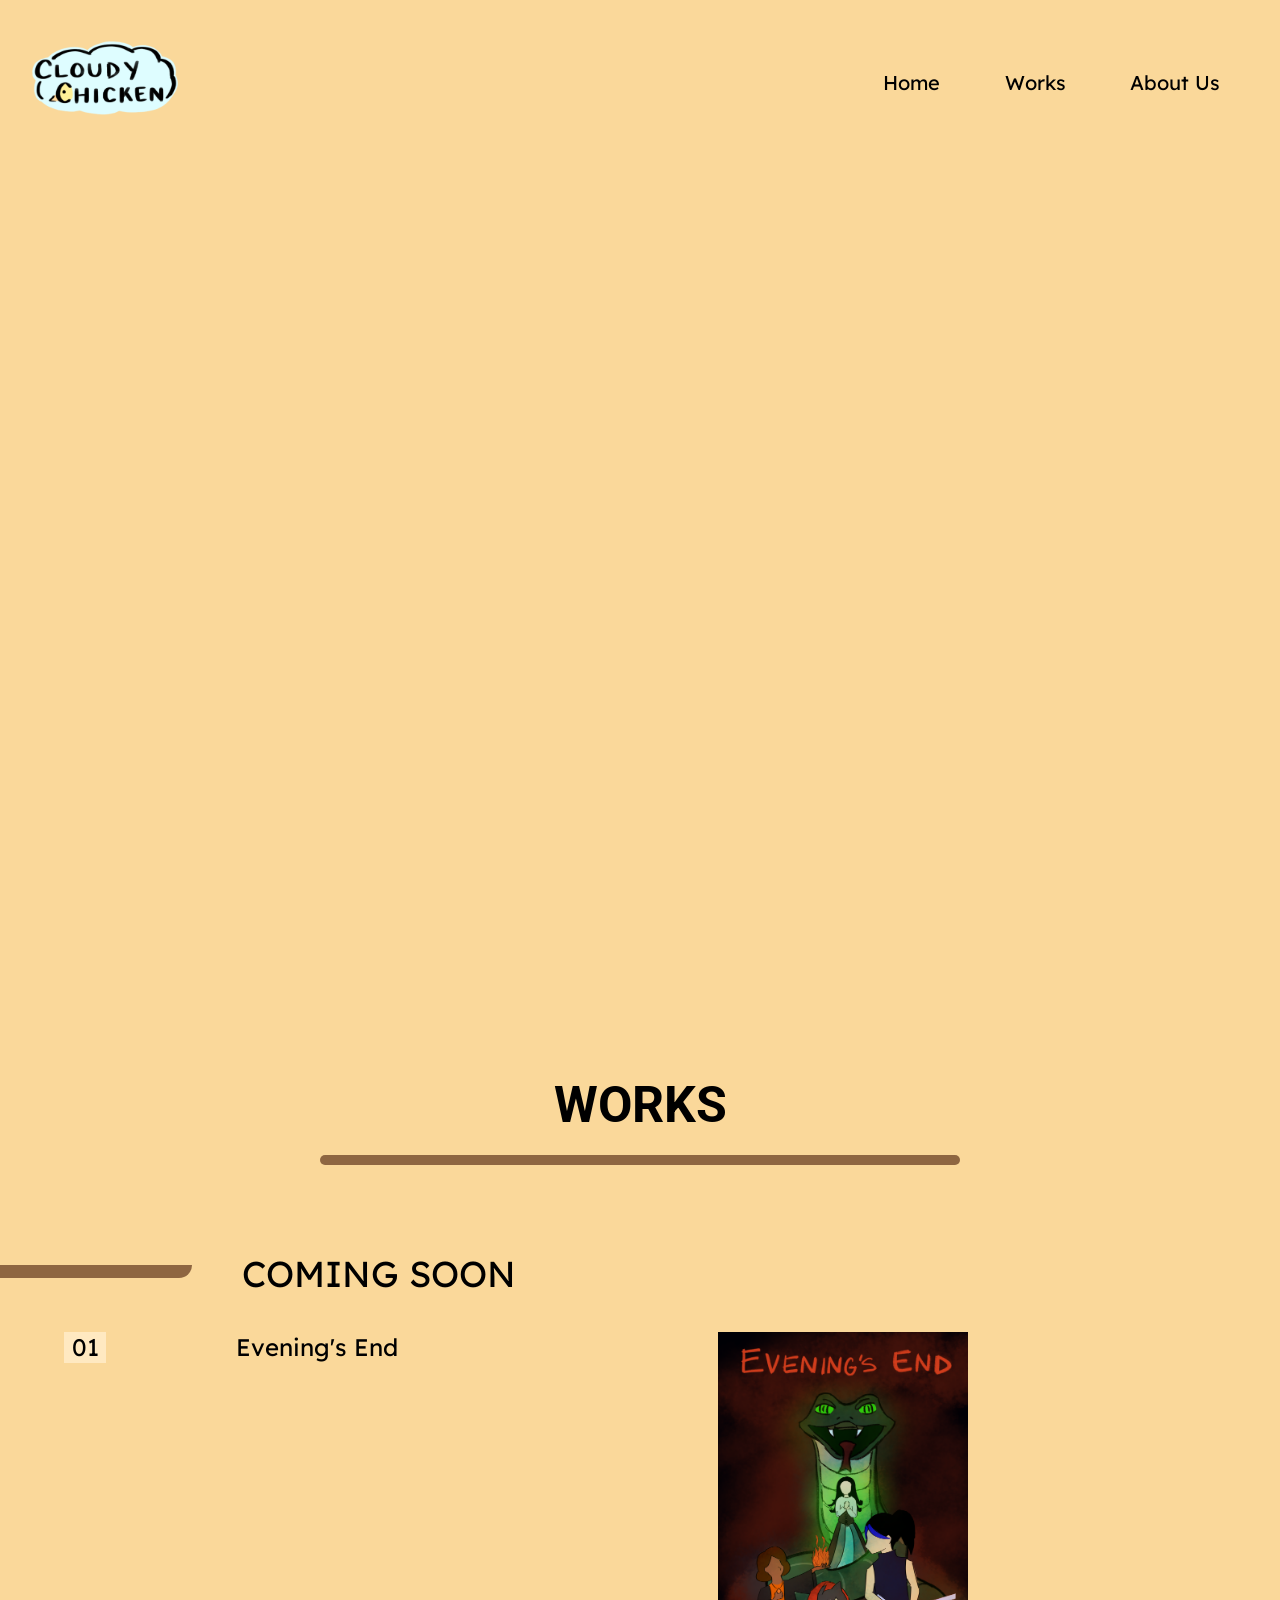
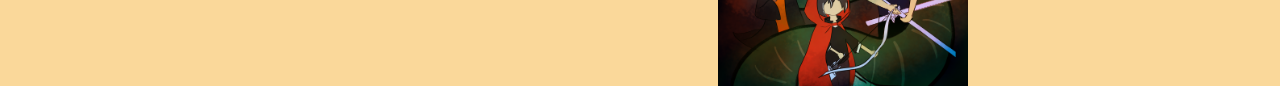
==== index.html @ bb6d071a "updated navbar to aboutus" ====
<!DOCTYPE html>
<html lang="en">
<head>
    <meta charset="UTF-8">
    <meta name="viewport" content="width=device-width, initial-scale=1.0">
    <title>Cloudy Chicken</title>
    <link rel="stylesheet" href="styles.css">
    <link rel="scripts" href="scripts.js">
    <link rel="preconnect" href="https://fonts.googleapis.com">
    <link rel="icon" href="HomepageAssets/favicon.PNG">
<link rel="preconnect" href="https://fonts.gstatic.com" crossorigin>
<link href="https://fonts.googleapis.com/css2?family=Lexend+Deca:wght@100..900&family=Roboto:ital,wght@0,100..900;1,100..900&display=swap" rel="stylesheet">
</head>
<body>
    <header class=" topnav Navbar" id="myTopnav">
        <a href="index.html"><img class="NavLogo" src="NavbarAssets/CloudyChickenLogo.png" alt="CloudyChickenLogo"/></a>
        <nav>
            <ul>
                <li><a href="index.html" class="NavItems">Home</a></li>
                <li class="dropdown"><a href="#" class="NavItems">Works</a>
                    <ul class="submenu">
                        <li><a href="EveningsEnd.html">Evening's End</a></li>
                    </ul>
                </li>
                <li><a href="about.html" class="NavItems">About Us</a></li>    
            </ul>
        </nav>
    </header>
        <video autoplay loop muted>
            <source src="HomepageAssets/HeroVideo.mp4" type="video/mp4">
        </video>
        <section>
            <h1 class="home-works">WORKS</h1>
            <div class="home-works-underline"></div>
            <div class="comingsoon">
                <div class="CSarrow"></div>
                <p class="CSheader">COMING SOON</p>
                <!-- <div class="list">01</div> -->
                <!-- <p class="text-list">Evening's End</p> -->
                <!-- <img class="poster" src="HomepageAssets/IMG_1395.PNG" alt="EveningsEndPoster"/> -->
                
            </div>
            <div class="CSevening">
                <div class="list">01</div>
                <a href="EveningsEnd.html" class="text-list">Evening's End</a>
                <a href="EveningsEnd.html"><img class="poster" src="HomepageAssets/poster.PNG" alt="EveningsEndPoster"/></a>
            </div>
        </section>
</body>
</html>
---- styles.css ----
/* *{
    box-sizing: border-box;
} */
 
/* General Styles */
body {
    background-color: #FAD89A;
    /* font-family: "Roboto", serif; */
    font-family: "Lexend-Deca", sans-serif;
    margin: 0;
    padding: 0;
    text-align: center;
    /* padding-top: 100px; */
}

/* *{
  box-sizing:border-box;
  margin: 0;
  padding: 0;
  /* font-family: "Lexend-Deca", "Roboto", sans-serif; */



ul {
    list-style-type: none;
    margin: 0;
    padding: 0;
    float: right;
}

li {
    display:inline-flex;
    vertical-align: middle;
    align-items: center;
    position: relative;

}
.Navbar{
    margin: 20px 0px 20px 0px;
    vertical-align: middle;
    height: 70px;
    width: 100%;
    /* position: fixed; */
    position: relative;
    /* backdrop-filter: blur(5px); */
    /* background: rgba(0, 0, 0, 0.5); */
}

.NavLogo{
    width: 150px;
    float: left;
    margin-left: 30px;
}
.NavItems{
    font-family: "Lexend Deca", serif;
    padding: 30px 0 0 0;
    font-size: 20px;
    margin: 0 60px 0 0px;
    cursor: pointer;
    color: black;
    text-decoration: none;
    position: relative;
}
/* .NavItems:last-child{
    margin-right: 0;
    margin-left: 0;
} */
.NavItems::after{
    content:'';
    height: 4px;
    left: 0;
    bottom:-10px;
    width: 0;
    background:  #8E6641;
    transition: width .2s;
    position: absolute;
    border-radius: 10px;
}
.NavItems:hover:after{
    width: 100%;
}

.submenu {
    position: absolute;
    width: 160px;
    height: 50px;
    background-color: #FFE9C1;
    /* box-shadow: 0 15px 45px #8E6641; */
    border-radius: 10px;
    border: solid #8E6641;
    top: 130%; /* Positions submenu right below the parent */
    left: 0px;
    opacity: 0;
    z-index: -1;
    transition: opacity 0.3s ease, z-index 0.3s ease;
    text-align: center;
    visibility: hidden;
    pointer-events: none;
    padding-top: 5px;
}
.submenu a{
    color: black;
    text-decoration: none;
    font-family: "Lexend Deca", serif;
    font-size: 20px;
    margin: 5px;
}
.dropdown:hover > .submenu, .submenu:hover {
    opacity: 1;
    z-index: 99;
    visibility: visible;
    pointer-events: auto; 
}

.dropdown {
    position: relative;
}
.dropdown::after {
    content: "";
    position: absolute;
    top: 100%;
    left: 0;
    width: 100%;
    height: 30px; /* Creates a hover buffer area */
    background: transparent;
    padding-bottom: 50px;
}
.submenu a::after {
    content: '';
    height: 4px;
    left: 0;
    bottom: -1px;
    width: 0;
    background: #8E6641; /* Same color as Works */
    transition: width 0.2s;
    position: absolute;
    border-radius: 10px;
}
   
.submenu a:hover::after {
    width: 100%;
}

/* Style the video as a full-page background */
video {
    position: relative;
    top: 0;
    left: 0;
    width: 100%;
    height: 100vh; /* Video fills the entire viewport height (hero section) */
    object-fit: cover; /* Ensures the video covers the screen without distortion */
    z-index: -1; /* Keeps the video behind other elements */
}

.home-works-underline{
    height: 10px;
    left: 0;
    bottom: 20px;
    width: 50%;
    background:  #8E6641;
    position: relative;
    border-radius: 30px;
    display: center;
    align-items: center;
    margin: auto;

}
.home-works{
    font-size: 50px; 
    text-align: center;
}

.comingsoon{
    font-family: "Lexend Deca", serif;
    font-size: 36px;
    font-weight:400;
    display: flex;
    margin-top: 30px;
    /* margin-top:auto;
    margin-bottom: auto; */

}
.CSarrow{
    background:#8E6641;
    height: 13px;
    width: 192px;
    margin-top:50px;
    border-bottom-right-radius: 30px;
}
.CSheader{
    margin-left: 50px;
}
.CSevening{
    font-family: "Lexend Deca", serif;
    display: flex;
    margin-top: 30px;
    margin-top:auto;
    margin-bottom: auto;
}
.list{
    background-color: #FFE9C1;
    font-size: 24px;
    height: 31px;
    width: 42px;
    text-align: center;
    margin-left: 5%;
}
.text-list{
    margin-left: 130px;
    font-size: 24px;
    margin-top: 0px;
    text-decoration: none;
    color: black;
    
}
.poster{
    width: 250px;
    margin-left: 20rem;
    margin-top:auto;
    margin-bottom: auto;
    float: right;
    display: block;
}
.poster :hover{
    background-color: #FFE9C1;
    width: 300px;}

/* About Us Styles */

header {
  text-align: center;
  margin-bottom: 20px;
  padding-top: 20px;
}

h1{
  font-family: "Roboto", sans-serif;
}

h4{
  margin-top:10px;
  font-weight: 400;
}

.name > h2{
font-weight: 500;
font-family: "Lexend-Deca", sans-serif;
}

/* Carousel Container */
.main {
  /* min-width: 100%; For mobile, adjust to change arrow position */
  width: 85%;
  margin: auto; 
  position: relative;
  display: flex;
  flex-direction: column;
  justify-content: center;
  align-items: center; /* Centers content */
  /* overflow: hidden; /* Prevents unwanted scrolling */
  
} 



/* Carousel */
.carousel-container {
  width: 100%;
  max-width: 1000px;
  position: relative;
  display: flex;
  /* align-items: center;
  justify-content: center;
   */
  overflow: hidden;
}


.carousel {
  display: flex;
  transition: transform 0.5s ease-in-out;
  width: 100%; /* 4 slides, each taking 100% width */
}

/* Individual Cards */
.card {
  min-width: 100%;
  box-sizing: border-box;
  text-align: left;
  padding: 20px;
  height:auto;
  background: #FFE9C1;
  border-radius: 10px;
  /* box-shadow: 0px 4px 6px rgba(0, 0, 0, 0.1); */
  display: flex;
  flex-direction: row; /* Stack elements horizontally */
  align-items: center; /* Center content */
  position:relative;
  gap: 10px;
  z-index: 1;
}

/* Card Text */
.text{
  display:flex;
  flex-direction: column;
  gap: 25px;
  padding:10px;
  max-width: 60%;
}

/* Responsive Image */
.pic {
  width: 100%;
    max-width: 300px; /* Adjust image size */
    height: auto;
    border-radius: 8px;
    margin-bottom: 10px; /* Space between image and text */
}

/* Ensure blurb fits well */
.blurb {
  /* max-width: 80%; Prevents text from stretching too wide */
  font-size: 16px; /* Adjust text size */
  line-height: 1.4; /* Improves readability */
  word-wrap: break-word;
  overflow-wrap: break-word; /* Ensures text doesn't overflow */
}

/* Navigation Buttons */
.button {
  position:absolute;
  top: 50%;
  font-size: 5rem; /* Adjust to your preference */
  color: #8e6641;  /* Button color */
  cursor: pointer;
  transform: translateY(-50%);
  border: none;
  cursor: pointer;
  z-index: 10;
  padding: 10px 15px;
 
}


/* Previous (Left Facing) Button */
.prev{
  left: 5%; /* Position left for previous button */
 }

/* Next (Right Facing) Button */
.next{
  right: 5%;
}

.button:hover {
  color:#6A4624;
}

/* Section Indicators */
.indicator-container {
  display: flex;
  justify-content: center;
  align-items: center;
  margin-top: 10px;
}

.indicator {
  width: 12px;
  height: 12px;
  margin: 5px;
  display: inline-block;
  cursor: pointer;
  background-color: #FFE9C1;
  border-radius: 50%;
  transition: background-color 0.3s ease-in-out;
}

.indicator.active {
  background-color: #FFFFFF;
}

.divider{
 width: 726px;
 border: 5px solid #8E6641;
 border-radius: 20px;
 margin: 60px auto ;
}

.about-heading{
  margin-top:60px;
  gap: 10px;
}


.maincontainer{
  perspective: 1000px;
  width:100%;
  height: 100%;
  display: flex;
  border-radius: 21px;
  margin-top: 50px;
  /* background: green; */
  border-radius: 21px;    
  flex-direction: row;
  align-items: flex-start;
  flex-wrap: nowrap;
  justify-content: center;
  column-gap: 25px;
}

.thecard{
  position: relative;
  width:245px;
  height: 352px;
  transform-style: preserve-3d;
  transition: transform 0.5s ease-in-out;
  background: #FFE9C1;
  border-radius: 21px;
  will-change: transform;
}

.thecard:hover{
  transform: rotateY(180deg);
  border:6px solid #8E6641;
  cursor: pointer;
  
}
.thefront, .theback{
  position:absolute;
  width: 100%;
  height: 100%;
  backface-visibility: hidden;
  display: flex;
  justify-content: center;
  align-items: center;
}

.theback{
  transform: rotateY(180deg);
}

.solo{
  width: 100%; /* Adjust image size */
  height: auto;
  padding-top: 30%;

}

.profile{
  width:100%;
  height: 100%;
  object-fit: cover;
  border-radius: 14px;

}

.finn{
  object-fit: scale-down;
}


.name{
  padding: 10px;
 
}




/* Adjust for Smaller Screens */

@media (max-width: 1420px) {

  .prev{
    left: 0%; /* Position left for previous button */
   }
  
  /* Next (Right Facing) Button */
  .next{
    right: 0%;
  }

  .carousel-container {
    width:85%;
  }

}
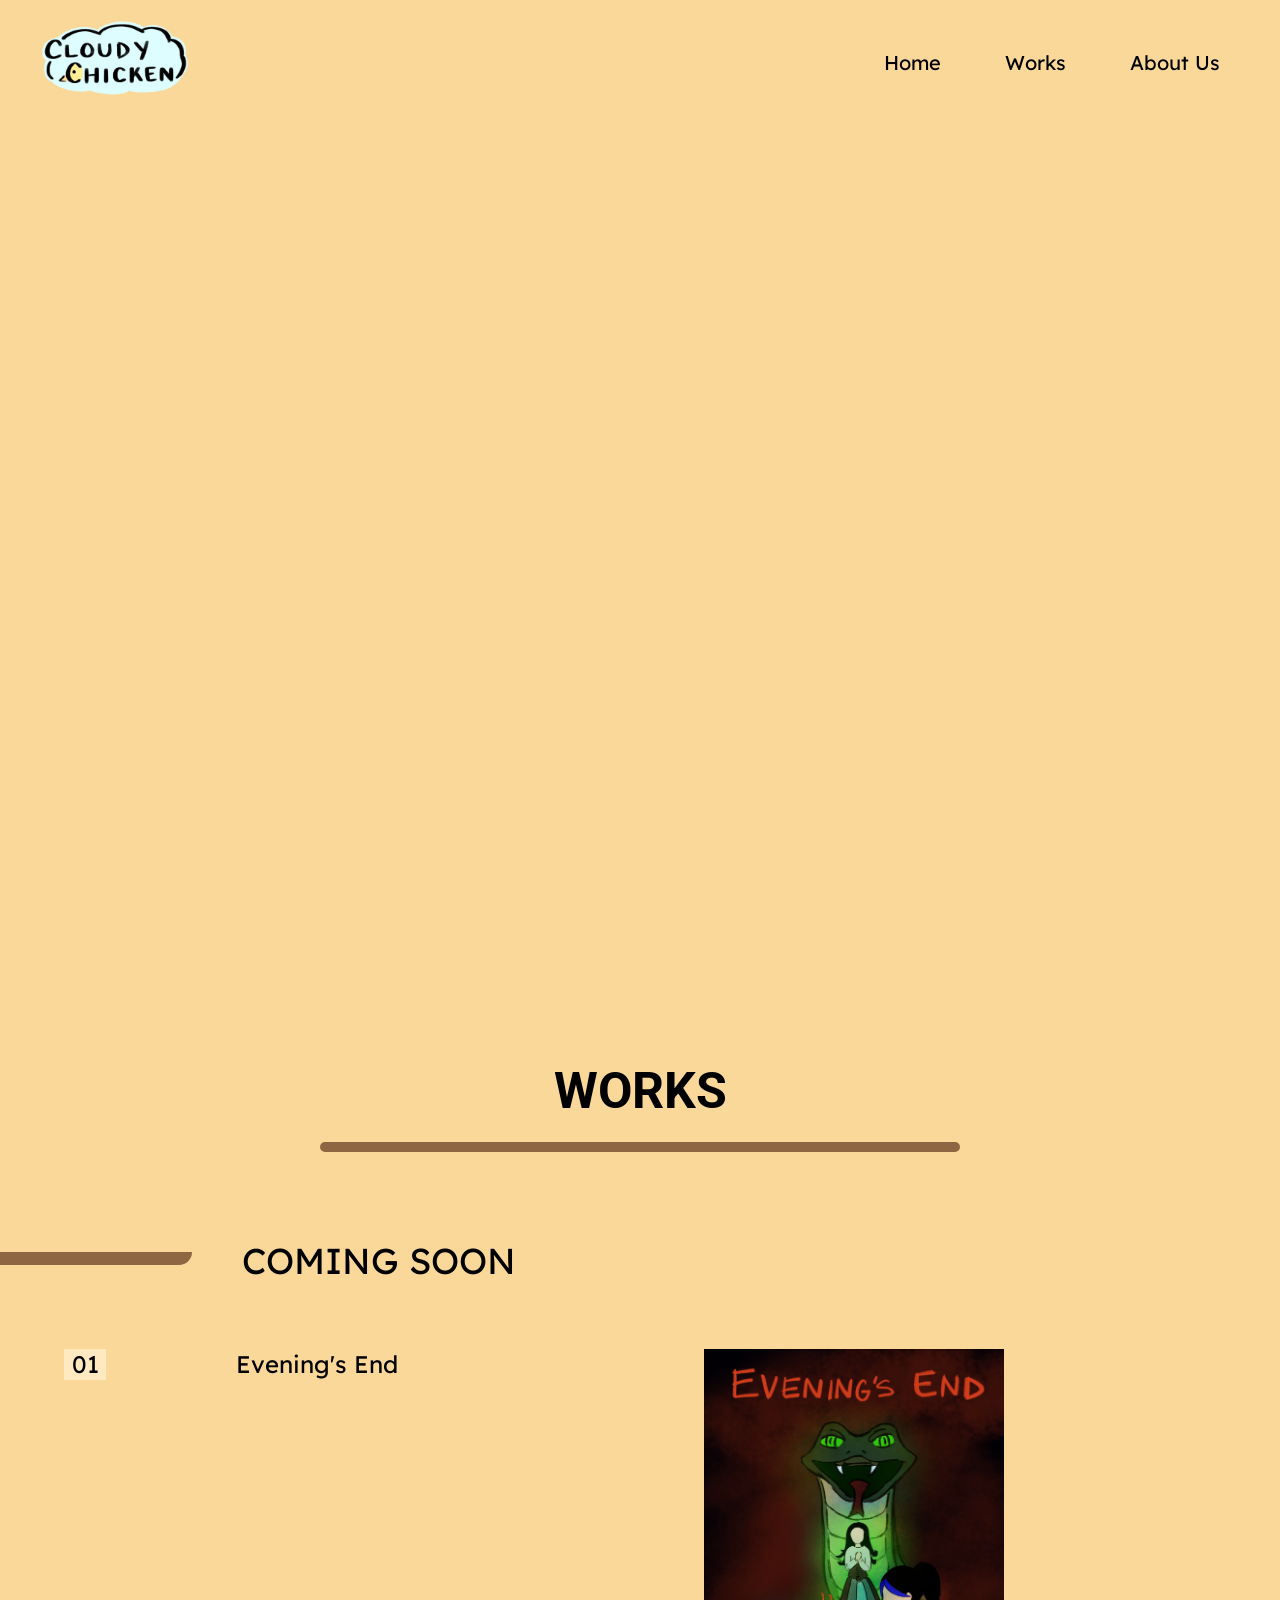
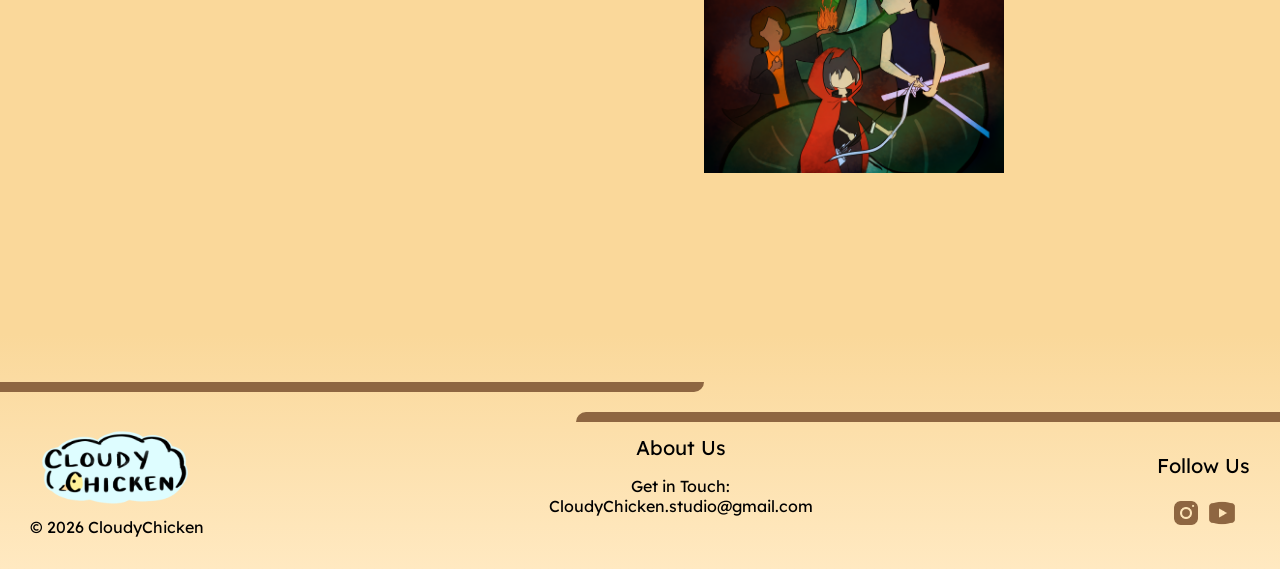
==== commit f179aa4d: "rebased and merged content" ====
--- a/index.html
+++ b/index.html
@@ -1,50 +1,84 @@
 <!DOCTYPE html>
 <html lang="en">
+
 <head>
-    <meta charset="UTF-8">
-    <meta name="viewport" content="width=device-width, initial-scale=1.0">
-    <title>Cloudy Chicken</title>
-    <link rel="stylesheet" href="styles.css">
-    <link rel="scripts" href="scripts.js">
-    <link rel="preconnect" href="https://fonts.googleapis.com">
-    <link rel="icon" href="HomepageAssets/favicon.PNG">
-<link rel="preconnect" href="https://fonts.gstatic.com" crossorigin>
-<link href="https://fonts.googleapis.com/css2?family=Lexend+Deca:wght@100..900&family=Roboto:ital,wght@0,100..900;1,100..900&display=swap" rel="stylesheet">
+  <meta charset="UTF-8">
+  <meta name="viewport" content="width=device-width, initial-scale=1.0">
+  <title>Cloudy Chicken</title>
+  <link rel="stylesheet" href="styles.css">
+  <link rel="scripts" href="scripts.js">
+  <link rel="preconnect" href="https://fonts.googleapis.com">
+  <link rel="icon" type="image/x-icon" href="HomepageAssets/favicon.PNG">
+  <link rel="preconnect" href="https://fonts.gstatic.com" crossorigin>
+  <link
+    href="https://fonts.googleapis.com/css2?family=Lexend+Deca:wght@100..900&family=Roboto:ital,wght@0,100..900;1,100..900&display=swap"
+    rel="stylesheet"
+  >
+  <link rel="stylesheet" href="https://cdnjs.cloudflare.com/ajax/libs/font-awesome/4.7.0/css/font-awesome.min.css">  
 </head>
+
 <body>
-    <header class=" topnav Navbar" id="myTopnav">
-        <a href="index.html"><img class="NavLogo" src="NavbarAssets/CloudyChickenLogo.png" alt="CloudyChickenLogo"/></a>
-        <nav>
-            <ul>
-                <li><a href="index.html" class="NavItems">Home</a></li>
-                <li class="dropdown"><a href="#" class="NavItems">Works</a>
-                    <ul class="submenu">
-                        <li><a href="EveningsEnd.html">Evening's End</a></li>
-                    </ul>
-                </li>
-                <li><a href="about.html" class="NavItems">About Us</a></li>    
-            </ul>
-        </nav>
-    </header>
-        <video autoplay loop muted>
-            <source src="HomepageAssets/HeroVideo.mp4" type="video/mp4">
-        </video>
-        <section>
-            <h1 class="home-works">WORKS</h1>
-            <div class="home-works-underline"></div>
-            <div class="comingsoon">
-                <div class="CSarrow"></div>
-                <p class="CSheader">COMING SOON</p>
-                <!-- <div class="list">01</div> -->
-                <!-- <p class="text-list">Evening's End</p> -->
-                <!-- <img class="poster" src="HomepageAssets/IMG_1395.PNG" alt="EveningsEndPoster"/> -->
-                
-            </div>
-            <div class="CSevening">
-                <div class="list">01</div>
-                <a href="EveningsEnd.html" class="text-list">Evening's End</a>
-                <a href="EveningsEnd.html"><img class="poster" src="HomepageAssets/poster.PNG" alt="EveningsEndPoster"/></a>
-            </div>
-        </section>
+  <header class="Navbar topnav " id="myTopnav">
+    <a href="index.html"><img class="Logo" src="NavbarAssets/CloudyChickenLogo.png" alt="CloudyChickenLogo" /></a>
+    <nav>
+      <ul>
+        <li><a href="index.html" class="NavItems">Home</a></li>
+        <li class="dropdown">
+          <p class="NavItems">Works</p>
+          <ul class="submenu">
+            <li><a href="EveningsEnd.html">Evening's End</a></li>
+          </ul>
+        </li>
+        <li><a href="about.html" class="NavItems">About Us</a></li>
+        <a href="javascript:void(0);" class="icon" onclick="navFunction()">
+          <i class="fa fa-bars"></i>
+        </a>
+      </ul>
+    </nav>
+  </header>
+  <video autoplay loop muted>
+    <source src="HomepageAssets/HeroVideo.mp4" type="video/mp4">
+  </video>
+  <section class="work-section">
+    <h1 class="home-works">WORKS</h1>
+    <div class="home-works-underline"></div>
+    <div class="comingsoon">
+      <div class="CSarrow"></div>
+      <p class="CSheader">COMING SOON</p>
+    </div>
+    <div class="CSevening">
+        <div class="list">01</div>
+        <a href="EveningsEnd.html"  class="text-list">Evening's End</a>
+        <a href="EveningsEnd.html"><img class="poster" id="hover-bg" src="HomepageAssets/poster.PNG" alt="EveningsEndPoster" /></a>
+    </div>
+  </section>
+  <div class="footer-gradient">
+    <section>
+      <span class="footer-border-left"></span>
+      <span class="footer-border-right"></span>
+      <footer>
+        <div class="footer-content">
+          <div class="footer-copy">
+          <a href="index.html"><img class="Logo" src="NavbarAssets/CloudyChickenLogo.png" alt="CloudyChickenLogo" /></a>
+          <p class="copyright">&copy;
+            <script>document.write(new Date().getFullYear())</script> CloudyChicken
+          </p>
+        </div>
+          <div>
+            <a href="about.html" class="footer-aboutus">About Us</a>
+            <p>Get in Touch: <br> CloudyChicken.studio@gmail.com</p>
+          </div>
+          <div class="social-media">
+            <p>Follow Us</p>
+            <a href=""><img class="social"src="FooterAssets/instagram.png"/></a>
+            <!-- <a href=""><img class="social"src="FooterAssets/email.png"/></a> -->
+            <a href=""><img class="social"src="FooterAssets/youtube.png"/></a>
+          </div>
+        </div>
+      </footer>
+    </section>
+  </div>
+
 </body>
+
 </html>
--- a/styles.css
+++ b/styles.css
@@ -1,25 +1,57 @@
 /* *{
-    box-sizing: border-box;
+  box-sizing: border-box;
 } */
- 
+
 /* General Styles */
 body {
     background-color: #FAD89A;
     /* font-family: "Roboto", serif; */
-    font-family: "Lexend-Deca", sans-serif;
+    font-family: "Lexend Deca", serif;
     margin: 0;
     padding: 0;
     text-align: center;
+    min-height:100vh;
+    overflow-y:scroll;
     /* padding-top: 100px; */
 }
 
+
 /* *{
-  box-sizing:border-box;
-  margin: 0;
-  padding: 0;
-  /* font-family: "Lexend-Deca", "Roboto", sans-serif; */
-
-
+box-sizing:border-box;
+margin: 0;
+padding: 0;
+/* font-family: "Lexend-Deca", "Roboto", sans-serif; */
+
+/* ------------------------------------------------------------------- */
+
+/* Scroll bar styles starts here */
+
+/* width */
+::-webkit-scrollbar {
+  width: 15px;
+  
+}
+
+/* Track */
+::-webkit-scrollbar-track {
+  background:#f9d89a;
+}
+
+/* Handle */
+::-webkit-scrollbar-thumb {
+  background: #8E6641;
+  border-radius: 10px;
+}
+
+/* Handle on hover */
+::-webkit-scrollbar-thumb:hover {
+  background: #6A4624;
+}
+
+
+/* ------------------------------------------------------------------- */
+
+/* Navigation Header Styles Starts here */
 
 ul {
     list-style-type: none;
@@ -29,201 +61,330 @@
 }
 
 li {
-    display:inline-flex;
-    vertical-align: middle;
-    align-items: center;
-    position: relative;
-
-}
+  display:inline-flex;
+  vertical-align: middle;
+  align-items: center;
+  position: relative;
+
+}
+
 .Navbar{
-    margin: 20px 0px 20px 0px;
-    vertical-align: middle;
-    height: 70px;
-    width: 100%;
-    /* position: fixed; */
-    position: relative;
-    /* backdrop-filter: blur(5px); */
-    /* background: rgba(0, 0, 0, 0.5); */
-}
-
-.NavLogo{
-    width: 150px;
-    float: left;
-    margin-left: 30px;
+  margin: 0px 0px 20px 0px;
+  vertical-align: middle;
+  height: 70px;
+  width: 100%;
+  position: relative;
+}
+
+.Logo{
+  width: 150px;
+  float: left;
+  margin-left: 40px;
 }
 .NavItems{
-    font-family: "Lexend Deca", serif;
-    padding: 30px 0 0 0;
-    font-size: 20px;
-    margin: 0 60px 0 0px;
-    cursor: pointer;
-    color: black;
-    text-decoration: none;
-    position: relative;
+  font-family: "Lexend Deca", serif;
+  padding: 30px 0 0 0;
+  font-size: 20px;
+  margin: 0 60px 0 0px;
+  cursor: pointer;
+  color: black;
+  text-decoration: none;
+  position: relative;
 }
 /* .NavItems:last-child{
-    margin-right: 0;
-    margin-left: 0;
+  margin-right: 0;
+  margin-left: 0;
 } */
 .NavItems::after{
-    content:'';
-    height: 4px;
-    left: 0;
-    bottom:-10px;
-    width: 0;
-    background:  #8E6641;
-    transition: width .2s;
-    position: absolute;
-    border-radius: 10px;
+  content:'';
+  height: 4px;
+  left: 0;
+  bottom:-10px;
+  width: 0;
+  background:  #8E6641;
+  transition: width .2s;
+  position: absolute;
+  border-radius: 10px;
 }
 .NavItems:hover:after{
-    width: 100%;
+  width: 100%;
 }
 
 .submenu {
-    position: absolute;
-    width: 160px;
-    height: 50px;
-    background-color: #FFE9C1;
-    /* box-shadow: 0 15px 45px #8E6641; */
-    border-radius: 10px;
-    border: solid #8E6641;
-    top: 130%; /* Positions submenu right below the parent */
-    left: 0px;
-    opacity: 0;
-    z-index: -1;
-    transition: opacity 0.3s ease, z-index 0.3s ease;
-    text-align: center;
-    visibility: hidden;
-    pointer-events: none;
-    padding-top: 5px;
+  position: absolute;
+  width: 160px;
+  height: 50px;
+  background-color: #FFE9C1;
+  /* box-shadow: 0 15px 45px #8E6641; */
+  border-radius: 10px;
+  border: solid #8E6641;
+  top: 130%; /* Positions submenu right below the parent */
+  left: 0px;
+  opacity: 0;
+  z-index: -1;
+  transition: opacity 0.3s ease, z-index 0.3s ease;
+  text-align: center;
+  visibility: hidden;
+  pointer-events: none;
+  padding-top: 5px;
 }
 .submenu a{
-    color: black;
-    text-decoration: none;
-    font-family: "Lexend Deca", serif;
-    font-size: 20px;
-    margin: 5px;
+  color: black;
+  text-decoration: none;
+  font-family: "Lexend Deca", serif;
+  font-size: 20px;
+  margin: 5px;
 }
 .dropdown:hover > .submenu, .submenu:hover {
-    opacity: 1;
-    z-index: 99;
-    visibility: visible;
-    pointer-events: auto; 
+  opacity: 1;
+  z-index: 99;
+  visibility: visible;
+  pointer-events: auto; 
 }
 
 .dropdown {
-    position: relative;
+  position: relative;
 }
 .dropdown::after {
-    content: "";
-    position: absolute;
-    top: 100%;
-    left: 0;
-    width: 100%;
-    height: 30px; /* Creates a hover buffer area */
-    background: transparent;
-    padding-bottom: 50px;
+  content: "";
+  position: absolute;
+  top: 100%;
+  left: 0;
+  width: 100%;
+  height: 30px; /* Creates a hover buffer area */
+  background: transparent;
+  padding-bottom: 50px;
 }
 .submenu a::after {
-    content: '';
-    height: 4px;
-    left: 0;
-    bottom: -1px;
-    width: 0;
-    background: #8E6641; /* Same color as Works */
-    transition: width 0.2s;
-    position: absolute;
-    border-radius: 10px;
-}
-   
+  content: '';
+  height: 4px;
+  left: 0;
+  bottom: -1px;
+  width: 0;
+  background: #8E6641; /* Same color as Works */
+  transition: width 0.2s;
+  position: absolute;
+  border-radius: 10px;
+}
+  
 .submenu a:hover::after {
-    width: 100%;
-}
-
+  width: 100%;
+}
+/* Navigation header styles end here */
+
+/* ------------------------------------------------------------------- */
+
+/* Hero section styles starts here */
 /* Style the video as a full-page background */
 video {
-    position: relative;
-    top: 0;
-    left: 0;
-    width: 100%;
-    height: 100vh; /* Video fills the entire viewport height (hero section) */
-    object-fit: cover; /* Ensures the video covers the screen without distortion */
-    z-index: -1; /* Keeps the video behind other elements */
-}
+  position: relative;
+  top: 0;
+  left: 0;
+  width: 100%;
+  height: 100vh; /* Video fills the entire viewport height (hero section) */
+  object-fit: cover; /* Ensures the video covers the screen without distortion */
+  z-index: -1; /* Keeps the video behind other elements */
+}
+/* Hero section styles end here */
+
+/* ------------------------------------------------------------------- */
+
+/* Content section styles of the homepage starts here */
 
 .home-works-underline{
-    height: 10px;
-    left: 0;
-    bottom: 20px;
-    width: 50%;
-    background:  #8E6641;
-    position: relative;
-    border-radius: 30px;
-    display: center;
-    align-items: center;
-    margin: auto;
+  height: 10px;
+  left: 0;
+  bottom: 20px;
+  width: 50%;
+  background:  #8E6641;
+  position: relative;
+  border-radius: 30px;
+  display: center;
+  align-items: center;
+  margin: auto;
 
 }
 .home-works{
-    font-size: 50px; 
-    text-align: center;
+  font-size: 50px; 
+  text-align: center;
 }
 
 .comingsoon{
-    font-family: "Lexend Deca", serif;
-    font-size: 36px;
-    font-weight:400;
-    display: flex;
-    margin-top: 30px;
-    /* margin-top:auto;
-    margin-bottom: auto; */
-
+  font-family: "Lexend Deca", serif;
+  font-size: 36px;
+  font-weight:400;
+  display: flex;
+  margin-top: 30px;
 }
 .CSarrow{
-    background:#8E6641;
-    height: 13px;
-    width: 192px;
-    margin-top:50px;
-    border-bottom-right-radius: 30px;
+  background:#8E6641;
+  height: 13px;
+  width: 192px;
+  margin-top:50px;
+  border-bottom-right-radius: 30px;
 }
 .CSheader{
-    margin-left: 50px;
+  margin-left: 50px;
 }
 .CSevening{
-    font-family: "Lexend Deca", serif;
-    display: flex;
-    margin-top: 30px;
-    margin-top:auto;
-    margin-bottom: auto;
+  font-family: "Lexend Deca", serif;
+  display: flex;
+  margin-top: 30px;
+  margin-bottom: auto;
+  min-height: 65vh;
 }
 .list{
-    background-color: #FFE9C1;
-    font-size: 24px;
-    height: 31px;
-    width: 42px;
-    text-align: center;
-    margin-left: 5%;
-}
+  background-color: #FFE9C1;
+  font-size: 24px;
+  height: 31px;
+  width: 42px;
+  text-align: center;
+  margin-left: 5%;
+}
+
 .text-list{
-    margin-left: 130px;
-    font-size: 24px;
-    margin-top: 0px;
-    text-decoration: none;
-    color: black;
-    
-}
+  margin-left: 130px;
+  font-size: 24px;
+  text-decoration: none;
+  color: black;
+  height: 0px;
+}
+/* .text-list:hover{
+  background-image: url('HomepageAssets/poster.PNG');
+} */
 .poster{
-    width: 250px;
-    margin-left: 20rem;
-    margin-top:auto;
-    margin-bottom: auto;
+  width: 300px;
+  margin-top:auto;
+  margin-bottom: auto;
+  position: absolute;
+  left: 55%;
+  /* background-image: url('HomepageAssets/poster.PNG'); */
+}
+/* .poster:hover{
+  background-color:black;
+  width: 350px;
+  display: center;
+} */
+
+/* Content section styles ends here*/
+
+/* ------------------------------------------------------------------- */
+
+/* Footer section styles starts here */
+.footer-gradient{
+  background-image: linear-gradient(#FAD89A, #FFE9C1);
+  display: flex;
+}
+section{
+  margin-top: 3rem;
+  width: 100%;
+}
+footer{
+  margin-top: 3rem;
+  margin-bottom: 2rem;
+  width: 100%;
+  font-family: "Lexend Deca", serif;
+}
+.footer-border-left{
+  background-color:#8E6641;
+  height: 10px;
+  width: 55%;
+  float: left;
+  border-bottom-right-radius: 30px;
+}
+.footer-border-right{
+  background-color:#8E6641;
+  height: 10px;
+  width: 55%;
+  float:right;
+  margin-top: 20px;
+  border-top-left-radius: 30px;
+}
+.footer-content{
+  /* margin-bottom: 2rem; */
+  display: flex;
+  align-items: center;
+  justify-content: space-between;
+}
+.footer-copy{
+  display: flex;
+  flex-direction: column;
+  float: left;
+
+}
+.copyright{
+  float: left;
+  margin-left: 30px;
+  margin-top: 10px;
+  margin-bottom: 0px;
+  padding: 0px;
+}
+.footer-aboutus{
+  text-decoration: none;
+  color: black;
+  font-size: 20px;
+}
+
+.social-media{
+  font-size: 20px;
+  margin-right: 30px;
+}
+.social{
+  width: 30px;
+  /* margin-right: 20px; */
+}
+
+/* Footer section styles ends here */
+
+/* ------------------------------------------------------------------- */
+
+/* Homepage responsibility styles starts here */
+@media screen and (max-width: 600px) {
+  .topnav a:not(:first-child) {display: none;}
+  .topnav a.icon {
     float: right;
     display: block;
-}
-.poster :hover{
-    background-color: #FFE9C1;
-    width: 300px;}
+    color:#6A4624;
+  }
+  .topnav.responsive {
+    position: relative;
+  }
+  .topnav.responsive .icon {
+    position: absolute;
+    right: 0;
+    top: 0;
+  }
+ .topnav.responsive.NavItems{
+  display: inline;
+ }
+  .NavItems{
+    display: none;
+  }
+  .fa.fa-bars{
+    font-size: 25px;
+    margin-right: 10px;
+    margin-top: 10px;
+  }
+  .Navbar{
+    margin: 0px;
+  }
+  .topnav.responsive a {
+    float: none;
+    display: block;
+    text-align: left;
+  }
+  .Logo{
+    width: 100px;
+    margin-left: 10px;
+  }
+}
+.topnav .icon{
+  display: none;
+}
+
+
+
+/* ------------------------------------------------------------------- */
 
 /* About Us Styles */
 
@@ -234,17 +395,16 @@
 }
 
 h1{
-  font-family: "Roboto", sans-serif;
-}
-
-h4{
-  margin-top:10px;
-  font-weight: 400;
+  font-family: "Roboto", serif;
+}
+
+.text > h2{
+  margin:0;
 }
 
 .name > h2{
 font-weight: 500;
-font-family: "Lexend-Deca", sans-serif;
+
 }
 
 /* Carousel Container */
@@ -290,13 +450,13 @@
   padding: 20px;
   height:auto;
   background: #FFE9C1;
-  border-radius: 10px;
+  border-radius: 30px;
   /* box-shadow: 0px 4px 6px rgba(0, 0, 0, 0.1); */
   display: flex;
   flex-direction: row; /* Stack elements horizontally */
   align-items: center; /* Center content */
   position:relative;
-  gap: 10px;
+  gap: 20px;
   z-index: 1;
 }
 
@@ -304,7 +464,7 @@
 .text{
   display:flex;
   flex-direction: column;
-  gap: 25px;
+  gap: 10px;
   padding:10px;
   max-width: 60%;
 }
@@ -312,16 +472,16 @@
 /* Responsive Image */
 .pic {
   width: 100%;
-    max-width: 300px; /* Adjust image size */
+    max-width: 410px; /* Adjust image size */
     height: auto;
-    border-radius: 8px;
+    border-radius: 30px;
     margin-bottom: 10px; /* Space between image and text */
 }
 
 /* Ensure blurb fits well */
 .blurb {
   /* max-width: 80%; Prevents text from stretching too wide */
-  font-size: 16px; /* Adjust text size */
+  font-size: 20px; /* Adjust text size */
   line-height: 1.4; /* Improves readability */
   word-wrap: break-word;
   overflow-wrap: break-word; /* Ensures text doesn't overflow */
@@ -380,11 +540,18 @@
   background-color: #FFFFFF;
 }
 
-.divider{
- width: 726px;
+.divider-one, .divider-two{
  border: 5px solid #8E6641;
  border-radius: 20px;
- margin: 60px auto ;
+}
+
+.divider-one{
+  width: 77%;
+  margin: 60px auto ;
+}
+.divider-two{
+margin-bottom: 20px;
+border: 3px solid #8E6641;
 }
 
 .about-heading{
@@ -396,36 +563,39 @@
 .maincontainer{
   perspective: 1000px;
   width:100%;
-  height: 100%;
+  height: auto;
   display: flex;
   border-radius: 21px;
-  margin-top: 50px;
-  /* background: green; */
+  margin: 50px 0px 0px 0px;
+  background: green;
   border-radius: 21px;    
   flex-direction: row;
-  align-items: flex-start;
-  flex-wrap: nowrap;
-  justify-content: center;
-  column-gap: 25px;
-}
-
+  align-items: space-between;
+  flex-wrap: wrap;
+  justify-content: space-evenly;
+  column-gap: 66px;
+  column-gap: clamp(20px, 5vw, 66px); /* Responsive gap */
+  padding: 20px; /* Prevents content from hitting edges */
+}
+
+.menu{
+  display: flex;
+  justify-content: space-between;
+}
 .thecard{
   position: relative;
-  width:245px;
-  height: 352px;
+  min-width:200px;
+  min-height: 220px;
+  height:auto;
   transform-style: preserve-3d;
   transition: transform 0.5s ease-in-out;
   background: #FFE9C1;
-  border-radius: 21px;
+  border-radius: 30px;
   will-change: transform;
 }
 
-.thecard:hover{
-  transform: rotateY(180deg);
-  border:6px solid #8E6641;
-  cursor: pointer;
-  
-}
+
+
 .thefront, .theback{
   position:absolute;
   width: 100%;
@@ -440,12 +610,71 @@
   transform: rotateY(180deg);
 }
 
+/* Inner border for the back card on hover */
+.theback::after {
+  content: ""; /* Required for pseudo-elements */
+  position: absolute; /* Position absolute to overlay */
+  top: 0px; /* Adjust for inner border spacing */
+  left: 0px; /* Adjust for inner border spacing */
+  right: 0px; /* Adjust for inner border spacing */
+  bottom: 0px; /* Adjust for inner border spacing */
+  border: 5px solid transparent; /* Initial border color */
+  border-radius: 14px; /* Match the card's border radius */
+  transition: border-color 0.3s ease; /* Smooth transition for border color */
+  opacity: 0; /* Initially hide the border */
+}
+  .thecard:hover{
+  transform: rotateY(180deg);
+  cursor: pointer;
+  }
+
+  /* Show inner border on hover of the whole card */
+.thecard:hover .theback::after {
+  border: 5px solid #8E6641; /* Change to desired border color on hover */
+   opacity: 1; 
+  border-radius: 14px;
+} 
+
 .solo{
   width: 100%; /* Adjust image size */
   height: auto;
   padding-top: 30%;
 
 }
+
+.solo-container{
+  border: 6px solid transparent; /* Initial border */
+  transition: border-color 0.3s, box-shadow 0.3s;
+  border-radius: 21px;
+  box-shadow: 0 4px 16px rgba(234, 255, 0, 0);
+  display: flex;
+  flex-direction: column;
+}
+
+.solo-container.selected {
+  border: 6px solid #8E6641; /* Change to desired border color on hover */
+  cursor: pointer;
+  border-radius: 21px;
+  box-shadow: 0 4px 16px rgba(255, 137, 34, 0.4); /* Optional shadow for effect */
+}
+
+.solo-container.selected:hover{
+  border: 6px solid transparent;
+  box-shadow: 0 4px 16px rgba(234, 255, 0, 0); /* Optional shadow for effect */
+
+}
+.fade-out {
+  transition: border-color 0.3s ease, box-shadow 0.3s ease; /* Add transition for smooth fade */
+  border-color: transparent; /* Change to transparent when fading out */
+  box-shadow: none; /* Remove shadow if needed */
+}
+
+/* When the card is selected, keep it flipped */
+.thecard.flipped {
+  transform: rotateY(180deg); /* Flip to back */
+
+}
+
 
 .profile{
   width:100%;
@@ -459,20 +688,499 @@
   object-fit: scale-down;
 }
 
+.id-all{
+  width: 250px;
+  height: 300px;
+  margin-bottom: 50px;
+}
+
 
 .name{
   padding: 10px;
  
 }
 
-
-
+/* DROPDOWN CONTENT */
+.speech-bubble {
+  background: #FFE9C1;
+  border: 5px solid #8e6641;
+  width: 85%;
+  height: auto;
+  position:relative;
+  border-radius: 30px;
+  padding: 20px;
+  top:62%;
+  text-align: center;
+  margin-top: 20px;
+  display: none; /* Initially hidden */
+  z-index: 100; /* Keep it above other elements */
+}
+
+/* .speech-bubble {
+
+  padding: 10px;
+  border: 1px solid #ccc;
+  background-color: #f9f9f9;
+  
+} */
+
+.speech-bubble::before {
+  content: "";
+  position: absolute;
+  bottom: 100%;
+  /* left: 10%; */
+  transform: translateX(-50%);
+  border-width: 28px;
+  border-style: solid;
+  border-color: transparent transparent #8e6641 transparent;
+  clip-path: polygon(50% 0%, 100% 100%, 0% 100%);
+   border-radius: 10px; 
+}
+
+/* .speech-bubble::after {  */
+.speech-bubble::after{
+  content: "";
+  position: absolute;
+  bottom: 100%;
+  /* left: 10%; */
+  transform: translateX(-50%);
+  border-width: 20px;
+  border-style: solid;
+  border-color: transparent transparent #FFE9C1 transparent;
+  
+} 
+
+
+.one::before , .one::after{
+  left: 10%;
+  
+}
+
+.two::before , .two::after{
+  left: 37%;
+  
+}
+
+.three::before , .three::after{
+  left: 63%;
+  
+}
+
+.four::before , .four::after{
+  left: 90%;
+  
+}
+.id-head{
+  display: flex;
+  align-items: flex-end;
+  justify-items: flex-start;
+  position: relative;
+  padding: 10px 15px;
+  gap:30%;
+  font-size: 25px;
+ 
+}
+
+.id-title{
+  font-size: 40px;
+  font-weight:400;
+  margin: 0;
+}
+
+.issue{
+  font-weight: 400;
+  margin:0;
+}
+
+.id-head > .fa-x{
+  position: absolute;
+  top: 10px;
+  right: 15px;
+  cursor: pointer;
+  color: #8e6641;
+  font-size: 50px;
+}
+
+.id-head > .fa-x:hover {
+  color: #6A4624;
+}
+
+
+.main-group,.main-divider,.group-one,.group-two,.group-three, .roles-container{
+  display:flex;
+  flex-direction: row;
+}
+
+.main-group, .main-divider{
+  gap:5%;
+}
+
+
+.group-three, .main-divider,.group-one{
+  flex-direction: column;
+  gap:36px;
+}
+
+.natu-divider, .riha-divider, .aiyi-divider {
+  gap:50px;
+}
+
+.finn-divider{
+  gap:18px;
+}
+.natu-group-three, .riha-group-three, .aiyi-group-three, .finn-group-three{
+  gap:24px;
+}
+
+
+.nametag > h6 , .nametag > h4, .id-name> h6, .id-name > h3, .roles-container > h6, .roles-container > h5, .roles > h6, .funfacts >h6{
+  margin: 0;
+  padding: 0;
+}
+
+/* ID CONTENTS */
+.roles-container > h5, .roles-container > h6, .funfacts-container, .id-name>h3{
+  background-color: #FAD89A;
+  border-radius: 12px;
+}
+
+.roles-container > h5, .roles-container > h6 {
+  padding: 0px 15px;
+  font-size:25px;
+  font-weight: 300;
+  margin: 0px 3px;
+}
+.funfacts-container{
+  width: 100%;
+  height: 166px;
+}
+
+.finn-funfacts{
+  height:200px; 
+}
+.id-name>h3{
+  font-size:37px;
+  padding: 0px 30px;
+  font-weight: 400;
+  white-space:nowrap;
+}
+.icons-container{
+  display: flex;
+  justify-content: space-around;
+  align-items: center;
+  flex-direction: row;
+  margin-top: 5px;
+}
+
+.roles-container{
+  align-items: center;
+  margin-top: 10px;
+}
+
+.riha-roles, .aiyi-roles, .finn-roles, .natu-roles{
+  gap:8px;
+  flex-wrap: wrap;
+}
+.group-two{
+  gap:30px;
+}
+
+.natu-group{
+gap:87px;
+}
+/* PROFILE SECTION */
+
+.group-one{
+  position:relative;
+  gap:24px;
+  align-items: center;
+  justify-content: center;
+}
+
+/* AKA */
+.nametag >h6 {
+  text-align: center;
+  /* margin-left: 10px;   Make Note */
+  font-weight: 300;
+  font-size: 15px;
+}
+
+/* NICKNAME */
+.nametag > h4{
+  text-align: center;
+  font-size: 30px;
+  font-weight: 300;
+  padding: 0px 90px;
+ 
+}
+
+.nametag{
+  background-color: #FAD89A;
+  position:absolute;
+  border-radius: 0px 0px 14px 14px;
+  bottom:0px;
+}
+
+.natu-nametag{
+  padding: 3px;
+}
+
+.riha-nametag {
+  padding: 8px;
+}
+
+.aiyi-nametag{
+  padding:9px;
+}
+
+.id-photo{
+  position:relative;
+}
+
+
+/* ID LABELS */
+.id-name > h6, .roles >h6 , .funfacts > h6{
+  font-size: 20px;
+  text-align: left;
+  font-weight: 300;
+}
+
+/* SOCIAL LINKS */
+
+
+/* Social icons container */
+.socials {
+  display: flex; /* Arrange icons in a row */
+  gap: 10px; /* Space between icons */
+}
+
+/* Individual icon container */
+.social-icon {
+  width: 50px; /* Set a fixed size for the icon container */
+  height: 50px; /* Set a fixed size for the icon container */
+  overflow: hidden; /* Crop the image within the border-radius */
+  border-radius: 30%; /* Make it round */
+  transition: transform 0.3s ease; /* Smooth transition on hover */
+  cursor: pointer;
+}
+
+/* Image styling */
+.links {
+  width: 100%; /* Make the image fill the container */
+  height: 100%; /* Make the image fill the container */
+  object-fit: cover; /* Maintain aspect ratio and cover the container */
+  transition: transform 0.3s ease; /* Smooth transition on hover */
+}
+
+/* Hover effect for the icon container */
+.social-icon:hover {
+  transform: scale(1.1); /* Scale up on hover */
+}
+
+/* Optional: Add a shadow on hover */
+.social-icon:hover .links {
+  box-shadow: 0 0 10px rgba(0, 0, 0, 1); /* Adds a shadow on hover */
+}
+
+
+
+
+
+/* FUN FACTS */
+.tooltip {
+  /* width: 50px; /* Adjust icon size */
+  /* height: 50px; */ 
+  width: clamp(40px, 5vw, 50px); /* Responsive size between 40px - 50px */
+  height: clamp(40px, 5vw, 50px);
+  cursor: pointer;
+  position: relative;
+  background-color: #FFFFFF;
+  border-radius: 12px;
+  border: 2px solid transparent;
+  display: flex; 
+  align-items: center;
+  justify-content: center;
+}
+
+
+.tooltip-container {
+  position: relative;
+  display: inline-block;
+  margin-top: 20px;
+}
+
+.tooltiptext {
+  visibility: hidden;
+  /* width: 200px; Adjust text box width */
+  width: clamp(150px, 40vw, 200px); /* Responsive width */
+  min-height:40px;
+  /* font-size: 14px;   */
+  font-size: clamp(12px, 1.5vw, 14px); /* Scales with screen */
+  background-color: #FFE9C1;
+  color: rgb(0, 0, 0);
+  text-align: center;
+  padding: 8px;
+  border-radius: 5px;
+  position: absolute;
+  top: 110%; /* Positions tooltip below */
+  left: 50%;
+  transform: translateX(-50%);
+  opacity: 0;
+  transition: opacity 0.3s ease-in-out;
+  overflow:hidden;
+  word-wrap: break-word;
+  white-space: normal; /* Prevents text from wrapping */
+}
+
+  /* Arrow pointing UP */
+  .tooltiptext::after {
+    content: "";
+    position: absolute;
+    bottom: 100%; /* Places arrow above tooltip */
+    left: 50%;
+    transform: translateX(-50%);
+    border-width: 8px;
+    border-style: solid;
+    border-color: transparent transparent brown transparent; /* Creates upward triangle */
+}
+
+.tooltip-container:hover .tooltiptext {
+  visibility: visible;
+  opacity: 1;
+}
+
+.tooltip:hover{
+  border: 2px solid #6A4624;
+}
+
+/* FOOTER SECTION */
+/* .footer-gradient{
+  background-image: linear-gradient(#FAD89A, #FFE9C1);
+  display: flex;
+}
+section{
+  margin-top: 3rem;
+  width: 100%;
+}
+footer{
+  margin-top: 3rem;
+  position:relative;
+  margin-bottom: 4rem;
+  width: 100%;
+  z-index: 1;
+  transition: margin-top 0.3s ease-in-out;
+}
+.footer-border-left{
+  background-color:#8E6641;
+  height: 10px;
+  width: 50%;
+  float: left;
+  border-bottom-right-radius: 30px;
+}
+.footer-border-right{
+  background-color:#8E6641;
+  height: 10px;
+  width: 50%;
+  float:right;
+  margin-top: 20px;
+  border-top-left-radius: 30px;
+}
+.footer-content{
+  margin-bottom: 2rem;
+
+}
+
+footer img{
+  width:100px;
+}
+.footer-copy{
+  display: flex;
+  flex-direction: column;
+  float: left;
+
+}
+.copyright{
+  float: left;
+  margin-left: 30px;
+
+  margin-top: 10px;
+  margin-bottom: 0px;
+  padding: 0px;
+}
+.footer-aboutus{
+  text-decoration: none;
+  color: black;
+  font-size: 20px;
+  margin: auto;
+} */
+
+
+.fa-caret-down{
+  display:none !important;
+}
 
 /* Adjust for Smaller Screens */
-
-@media (max-width: 1420px) {
-
+@media (max-width:1425px){
   .prev{
+    left: -7%; /* Position left for previous button */
+   }
+  
+  /* Next (Right Facing) Button */
+  .next{
+    right: -7%;
+  }
+}
+
+@media (max-width: 1215px) {
+ 
+  
+  .thecard{
+    min-width: 155px;
+  }
+  .speech-bubble {
+    width: 90%; /* Make it more compact on tablets */
+    font-size: 16px; /* Adjust font size */
+    padding: 15px; /* Reduce padding */
+  }
+  .group-two{
+      flex-direction: column;
+    }
+
+  .natu-group{
+    gap:14px;
+  }
+
+  .tooltip {
+    width: 40px;
+    height: 40px;
+  }
+
+  .tooltiptext {
+    width: 292%; /* Make it take more space */
+    max-width: 250px;
+    font-size: 12px;
+    padding: 6px;
+    top: 130%; /* Move it slightly down */
+  }
+    .id-head{
+      gap:9%;
+    }
+  }
+
+  .blurb{
+    font-size: 17px;
+  }
+
+  .mobile-roles{
+    display: none;
+  }
+
+/* TABLET */
+@media  (max-width:960px){
+  body{
+    color:purple;
+  }
+ .prev{
     left: 0%; /* Position left for previous button */
    }
   
@@ -485,4 +1193,230 @@
     width:85%;
   }
 
-}+  .card{
+    flex-direction: column;
+    justify-content: center;
+  }
+
+  .text{
+    max-width: 78%;
+  }
+
+
+  .thecard{
+    min-width: 115px;
+    min-height: 170px;
+
+  }
+
+  .id-head{
+    align-items: center;
+    flex-direction: column;
+
+  }
+
+  .blurb{
+    font-size: 16px;
+  }
+  .id-all{
+    width:200px;
+    height:250px;
+  }
+
+  .id-head > .fa-x {
+    font-size:40px;
+  }
+
+  .nametag > h4 {
+    padding: 0px 65px;
+  }
+
+}
+@media  (max-width:745px)
+{
+  body{
+    color:rgb(223, 63, 154);
+  }
+  .thecard{
+    min-width: 100px;
+  }
+
+  .main-group{
+    gap:5%;
+  }
+  .id-all{
+    width:170px;
+    height:200px;
+  }
+
+  .nametag > h4 {
+    padding: 0px 50px;
+  }
+  .funfacts-container {
+    height:186px;
+  }
+
+  .tooltiptext {
+    width:220%;
+  }
+
+
+  .carousel{
+    display: flex;
+    transition: transform 0.3s ease;
+  }
+
+ .carousel-container {
+    -webkit-overflow-scrolling: touch; 
+    padding: 0 20px;
+    box-sizing: border-box;
+  }
+  .card {
+    min-width:96%;
+    flex: 0 0 80%; 
+    margin: 0 10px; 
+    position: relative;
+    border-radius: 20px;
+    overflow: hidden; 
+  }
+  .pic{
+    max-width: 175px;
+  }
+  .image {
+    width: 100%;
+    height: 100%;
+    object-fit: cover; /* Ensure the image covers the container */
+    border-radius: 20px; /* Round the corners of the image */
+  }
+    
+
+  /* Hide arrows on mobile */
+  .button.prev,
+  .button.next,
+  .speech-bubble::before,
+  .speech-bubble::after {
+    display: none;
+  }
+
+}
+
+  /* MOBILE LAYOUT */
+
+
+/* MOBILE */
+@media (max-width:660px){
+  body{
+    color:red;
+  }
+
+  /* .main{
+   display: flex; 
+   flex-direction: column;
+  } */
+
+  .firstnatu { order: 1; } 
+  #contentNatu {  order: 2; }
+  .secondriha { order: 3; } 
+  #contentRiha {  order: 4; }
+  .thirdaiyi { order: 5; }
+  #contentAiyi {  order: 6; }
+  .fourthfinn { order: 7;}
+  #contentFinn {  order:8 ; }
+
+  
+
+.solo-container{
+  flex-wrap: wrap;
+  width: 100%;
+  background-color:#cebc9a;
+  flex-direction: row;
+  align-items: center;
+  justify-content: space-evenly;
+  margin:10px;
+
+}
+
+
+.fa-caret-down{
+  display:block !important;
+  color:#8E6641;
+  font-size:50px;
+  transition: transform 0.3s ease-in-out;
+}
+
+
+
+.fa-caret-down:hover{
+  color:#6A4624;
+}
+
+.maincontainer{
+  margin:10px;
+}
+
+.id-head, .id-name{
+  display: none;
+}
+
+.name{
+  display:block !important;
+}
+
+.thecard{
+  min-width:90px;
+  min-height:90px;
+}
+
+.speech-bubble{
+  margin-top:0px;
+  border-radius: 0 0 10px 10px;
+}
+
+.theback{
+  display: none;
+}
+
+.tooltiptext {
+  visibility: visible;
+  left:300px;
+  top:300px;
+}
+
+.icons-container{
+  flex-direction: column;
+}
+
+.mobile-roles{
+  display:block;
+  flex-direction: column;
+}
+
+.group-test{
+  display: flex;
+  flex-direction: column;
+  align-items: center;
+}
+
+.social-icon{
+  width: 40px;
+  height: 40px;
+}
+
+.group-three{
+  flex-direction: column;
+}
+
+.group-one{
+  flex-direction: row;
+}
+}
+
+
+
+/* Extra SMALL MOBILE */
+@media (max-width:400px){
+  body{
+    color:orange;
+  }
+
+}
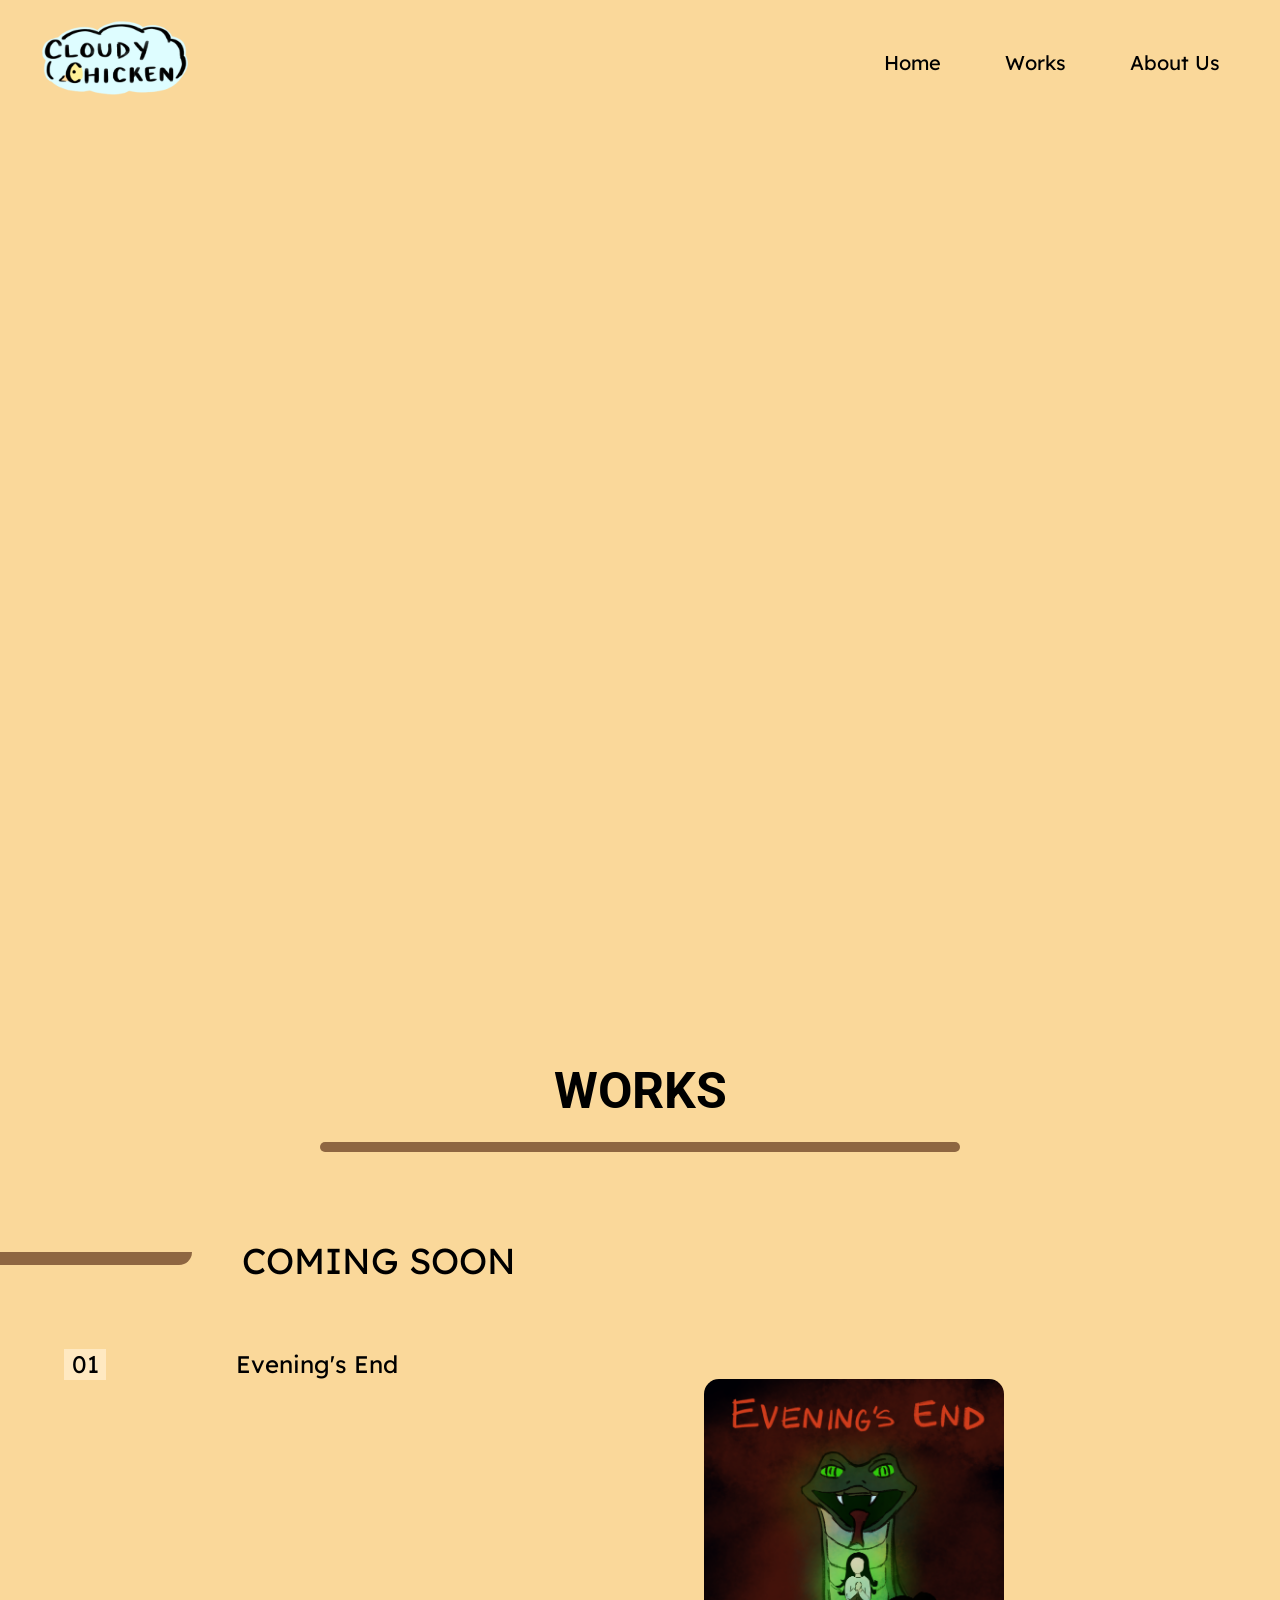
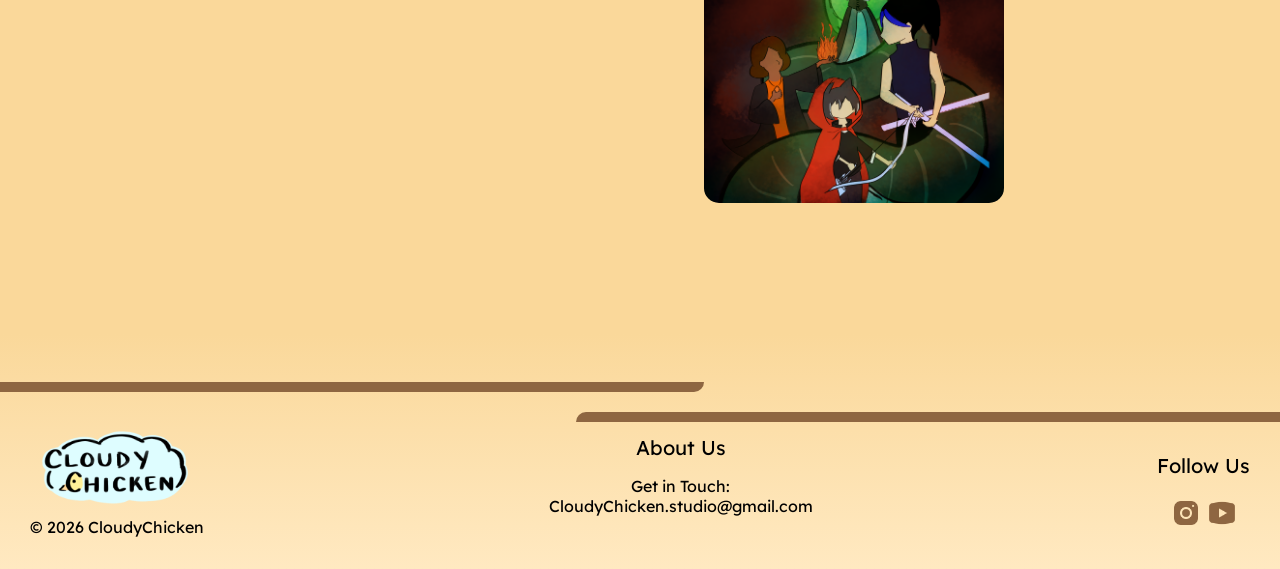
==== commit 94eab068: "made homepage responsive" ====
--- a/index.html
+++ b/index.html
@@ -47,9 +47,12 @@
       <p class="CSheader">COMING SOON</p>
     </div>
     <div class="CSevening">
+        <div class="list-arrow"></div>
         <div class="list">01</div>
-        <a href="EveningsEnd.html"  class="text-list">Evening's End</a>
-        <a href="EveningsEnd.html"><img class="poster" id="hover-bg" src="HomepageAssets/poster.PNG" alt="EveningsEndPoster" /></a>
+        <div class="mobile-poster">
+          <div><a href="EveningsEnd.html"  class="text-list">Evening's End</a></div>
+        <div><a href="EveningsEnd.html"><img class="poster" src="HomepageAssets/poster.PNG" alt="EveningsEndPoster" /></a></div>
+        </div>
     </div>
   </section>
   <div class="footer-gradient">
@@ -59,7 +62,7 @@
       <footer>
         <div class="footer-content">
           <div class="footer-copy">
-          <a href="index.html"><img class="Logo" src="NavbarAssets/CloudyChickenLogo.png" alt="CloudyChickenLogo" /></a>
+          <a href="index.html"><img class="Logo-footer" src="NavbarAssets/CloudyChickenLogo.png" alt="CloudyChickenLogo" /></a>
           <p class="copyright">&copy;
             <script>document.write(new Date().getFullYear())</script> CloudyChicken
           </p>
--- a/styles.css
+++ b/styles.css
@@ -10,7 +10,7 @@
     margin: 0;
     padding: 0;
     text-align: center;
-    min-height:100vh;
+    /* min-height:100vh; */
     overflow-y:scroll;
     /* padding-top: 100px; */
 }
@@ -183,7 +183,7 @@
   width: 100%;
   height: 100vh; /* Video fills the entire viewport height (hero section) */
   object-fit: cover; /* Ensures the video covers the screen without distortion */
-  z-index: -1; /* Keeps the video behind other elements */
+  z-index: -1; 
 }
 /* Hero section styles end here */
 
@@ -241,7 +241,9 @@
   text-align: center;
   margin-left: 5%;
 }
-
+.list-arrow{
+  display: none;
+}
 .text-list{
   margin-left: 130px;
   font-size: 24px;
@@ -258,13 +260,17 @@
   margin-bottom: auto;
   position: absolute;
   left: 55%;
+  border-radius: 15px;
   /* background-image: url('HomepageAssets/poster.PNG'); */
 }
-/* .poster:hover{
-  background-color:black;
-  width: 350px;
-  display: center;
-} */
+.poster:hover{
+  border: solid;
+  border-width: 15px;
+  border-radius: 15px;
+  transform: scale(1.1,1.1);
+  max-width: 300px;
+}
+
 
 /* Content section styles ends here*/
 
@@ -301,16 +307,19 @@
   border-top-left-radius: 30px;
 }
 .footer-content{
-  /* margin-bottom: 2rem; */
   display: flex;
   align-items: center;
   justify-content: space-between;
 }
+.Logo-footer{
+  width: 150px;
+  float: left;
+  margin-left: 40px;
+}
 .footer-copy{
   display: flex;
   flex-direction: column;
   float: left;
-
 }
 .copyright{
   float: left;
@@ -324,6 +333,12 @@
   color: black;
   font-size: 20px;
 }
+.footer-aboutus:hover{
+  border-bottom: solid;
+  border-width: 4px;
+  border-radius: 2px;
+  border-color: #6A4624;
+}
 
 .social-media{
   font-size: 20px;
@@ -339,6 +354,7 @@
 /* ------------------------------------------------------------------- */
 
 /* Homepage responsibility styles starts here */
+/* navbar responsiveness */
 @media screen and (max-width: 600px) {
   .topnav a:not(:first-child) {display: none;}
   .topnav a.icon {
@@ -377,12 +393,97 @@
     width: 100px;
     margin-left: 10px;
   }
+  .footer-content{
+    display: flex;
+    flex-direction: column-reverse;
+  }
+  .social-media{
+    margin: 0px;
+  }
+  .footer-copy{
+    display: flex;
+    flex-direction: column;
+    /* float: left; */
+    align-items: center;
+  }
+  .copyright{
+    margin: 0px;
+  }
+  .Logo-footer{
+    margin: 0px;
+    
+  }
+  .footer-aboutus{
+    margin-top: 20px;
+    margin-bottom: 20px;
+    /* padding-top: 20px; */
+  }
+  video{
+    width: 200px;
+  }
 }
 .topnav .icon{
   display: none;
 }
 
-
+/* work section responsiveness */
+@media screen and (max-width: 768px) {
+  video {
+    /* position: relative; */
+    top: 0;
+    left: 0;
+    width: 100%;
+    height: 100vh; /* Video fills the entire viewport height (hero section) */
+    object-fit: cover; /* Ensures the video covers the screen without distortion */
+    z-index: -1; /* Keeps the video behind other elements */
+  }
+  .CSarrow{
+    display: none;
+  }
+  .CSheader{
+    margin: 0px;
+    width: 300px;
+    border: solid;
+    border-width: 3px;
+    border-radius: 10px;
+  }
+  .home-works{
+    justify-self: center;
+  }
+  .comingsoon{
+    justify-content: center;
+    margin-top: auto;
+    margin-bottom: auto;
+  }
+  .list-arrow{
+    background:#8E6641;
+    height: 8px;
+    width: 42px;
+    margin-top:10px;
+    border-bottom-right-radius: 30px;
+    display: block;
+  }
+
+  .CSevening{
+    min-height: 75vh;
+  }
+  .text-list{
+    margin:0px;
+    gap: 2%;
+  }
+  .poster{
+    position: relative;
+    left: 0%;
+  }
+  .mobile-poster{
+    display: flex;
+    width: 500px;
+    gap: 10%;
+    flex-direction: column;
+
+  }
+  
+}
 
 /* ------------------------------------------------------------------- */
 
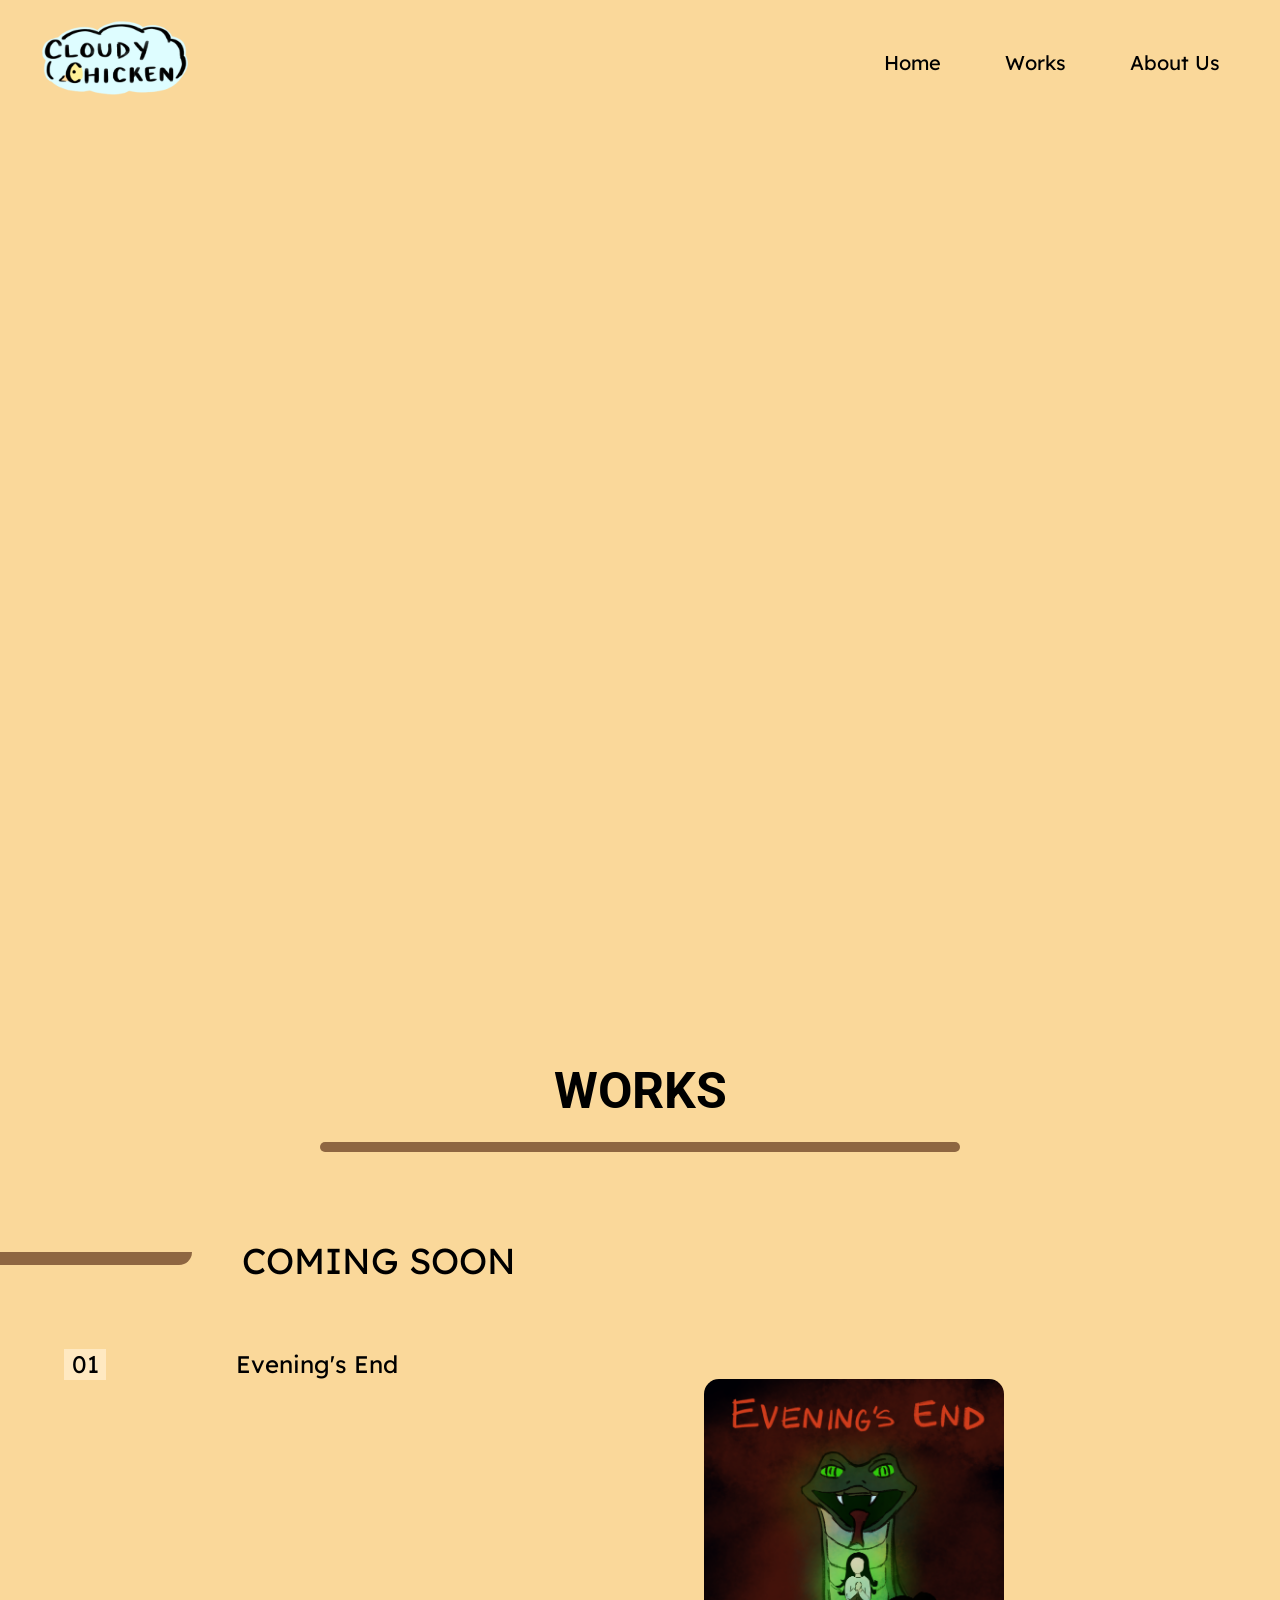
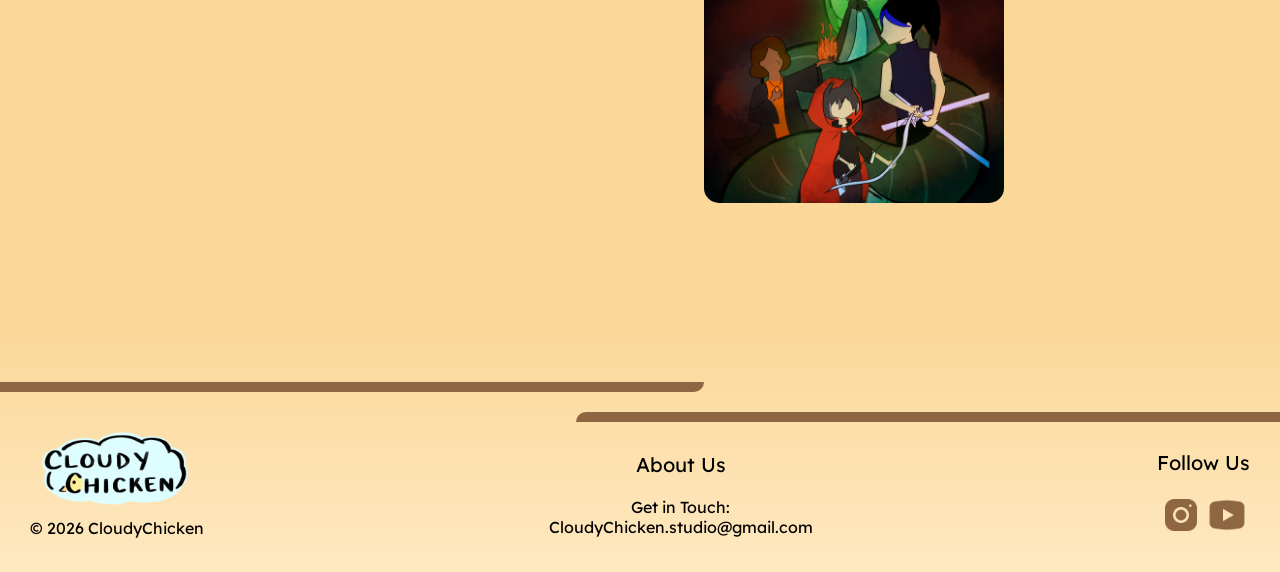
==== commit 858a3199: "final homepage mobile edits" ====
--- a/index.html
+++ b/index.html
@@ -18,6 +18,7 @@
 </head>
 
 <body>
+
   <header class="Navbar topnav " id="myTopnav">
     <a href="index.html"><img class="Logo" src="NavbarAssets/CloudyChickenLogo.png" alt="CloudyChickenLogo" /></a>
     <nav>
@@ -36,7 +37,7 @@
       </ul>
     </nav>
   </header>
-  <video autoplay loop muted>
+  <video playsinline autoplay loop muted>
     <source src="HomepageAssets/HeroVideo.mp4" type="video/mp4">
   </video>
   <section class="work-section">
@@ -67,9 +68,11 @@
             <script>document.write(new Date().getFullYear())</script> CloudyChicken
           </p>
         </div>
-          <div>
-            <a href="about.html" class="footer-aboutus">About Us</a>
-            <p>Get in Touch: <br> CloudyChicken.studio@gmail.com</p>
+          <div class="footer-middle">
+            <div class="footer-aboutus">
+            <a href="about.html" >About Us</a></div>
+            <div class="footer-middle-p">
+            <p>Get in Touch: <br> CloudyChicken.studio@gmail.com</p></div>
           </div>
           <div class="social-media">
             <p>Follow Us</p>
--- a/styles.css
+++ b/styles.css
@@ -91,10 +91,7 @@
   text-decoration: none;
   position: relative;
 }
-/* .NavItems:last-child{
-  margin-right: 0;
-  margin-left: 0;
-} */
+
 .NavItems::after{
   content:'';
   height: 4px;
@@ -115,10 +112,9 @@
   width: 160px;
   height: 50px;
   background-color: #FFE9C1;
-  /* box-shadow: 0 15px 45px #8E6641; */
   border-radius: 10px;
   border: solid #8E6641;
-  top: 130%; /* Positions submenu right below the parent */
+  top: 130%; 
   left: 0px;
   opacity: 0;
   z-index: -1;
@@ -151,7 +147,7 @@
   top: 100%;
   left: 0;
   width: 100%;
-  height: 30px; /* Creates a hover buffer area */
+  height: 30px; 
   background: transparent;
   padding-bottom: 50px;
 }
@@ -161,7 +157,7 @@
   left: 0;
   bottom: -1px;
   width: 0;
-  background: #8E6641; /* Same color as Works */
+  background: #8E6641; 
   transition: width 0.2s;
   position: absolute;
   border-radius: 10px;
@@ -169,6 +165,9 @@
   
 .submenu a:hover::after {
   width: 100%;
+}
+.topnav .icon{
+  display: none;
 }
 /* Navigation header styles end here */
 
@@ -251,9 +250,14 @@
   color: black;
   height: 0px;
 }
-/* .text-list:hover{
-  background-image: url('HomepageAssets/poster.PNG');
-} */
+.text-list:hover{
+  border-bottom: solid;
+  border-width: 4px;
+  border-radius: 2px;
+  border-color: #6A4624;
+  margin-top: 20px;
+  margin-bottom: 16px;
+}
 .poster{
   width: 300px;
   margin-top:auto;
@@ -261,7 +265,6 @@
   position: absolute;
   left: 55%;
   border-radius: 15px;
-  /* background-image: url('HomepageAssets/poster.PNG'); */
 }
 .poster:hover{
   border: solid;
@@ -307,7 +310,8 @@
   border-top-left-radius: 30px;
 }
 .footer-content{
-  display: flex;
+  display: grid;
+  grid-template-columns: auto auto auto;
   align-items: center;
   justify-content: space-between;
 }
@@ -332,20 +336,37 @@
   text-decoration: none;
   color: black;
   font-size: 20px;
-}
-.footer-aboutus:hover{
+  margin-top: 20px;
+  margin-bottom: 20px;
+}
+.footer-aboutus > a {
+  text-decoration: none;
+  color: black;
+}
+.footer-aboutus > a:hover{
   border-bottom: solid;
   border-width: 4px;
   border-radius: 2px;
   border-color: #6A4624;
-}
-
+  margin-top: 20px;
+  margin-bottom: 16px;
+}
+
+.footer-middle{
+  display: flex;
+  align-content: center;
+  flex-direction: column;
+}
+
+.footer-middle-p > p{
+  margin: 0px;
+}
 .social-media{
   font-size: 20px;
   margin-right: 30px;
 }
 .social{
-  width: 30px;
+  width: 40px;
   /* margin-right: 20px; */
 }
 
@@ -356,7 +377,8 @@
 /* Homepage responsibility styles starts here */
 /* navbar responsiveness */
 @media screen and (max-width: 600px) {
-  .topnav a:not(:first-child) {display: none;}
+  /* holding off on navbar responsiveness s */
+  /* .topnav a:not(:first-child) {display: none;}
   .topnav a.icon {
     float: right;
     display: block;
@@ -388,23 +410,31 @@
     float: none;
     display: block;
     text-align: left;
-  }
-  .Logo{
+  } */
+  /* .Logo{
     width: 100px;
     margin-left: 10px;
-  }
+  } */
   .footer-content{
-    display: flex;
-    flex-direction: column-reverse;
+    display: grid;
+    grid-template-columns: auto;
+    justify-content: center;
+    padding-top: 20px;
+  }
+  .social-media > p{
+    margin: 5px;
   }
   .social-media{
     margin: 0px;
+    order: 2;
   }
   .footer-copy{
     display: flex;
     flex-direction: column;
     /* float: left; */
     align-items: center;
+    order: 3;
+    margin-top: 10px;
   }
   .copyright{
     margin: 0px;
@@ -412,6 +442,9 @@
   .Logo-footer{
     margin: 0px;
     
+  }
+  .footer-middle{
+    order: 1;
   }
   .footer-aboutus{
     margin-top: 20px;
@@ -422,22 +455,25 @@
     width: 200px;
   }
 }
-.topnav .icon{
-  display: none;
-}
+
 
 /* work section responsiveness */
 @media screen and (max-width: 768px) {
   video {
-    /* position: relative; */
     top: 0;
     left: 0;
     width: 100%;
-    height: 100vh; /* Video fills the entire viewport height (hero section) */
-    object-fit: cover; /* Ensures the video covers the screen without distortion */
-    z-index: -1; /* Keeps the video behind other elements */
-  }
-  .CSarrow{
+    height: 100vh; 
+    object-fit: cover;
+    z-index: -1; 
+  }
+  html,body{
+    overflow-x: hidden;
+  }
+  ::-webkit-scrollbar{
+    display: none;
+  }
+  .CSarrow{ 
     display: none;
   }
   .CSheader{
@@ -482,8 +518,12 @@
     flex-direction: column;
 
   }
+  .poster:hover{
+    display: none;
+  }
   
 }
+
 
 /* ------------------------------------------------------------------- */
 
@@ -792,7 +832,7 @@
 .id-all{
   width: 250px;
   height: 300px;
-  margin-bottom: 50px;
+  margin-bottom: 20px;
 }
 
 
@@ -877,7 +917,7 @@
   justify-items: flex-start;
   position: relative;
   padding: 10px 15px;
-  gap:30%;
+  gap:28%;
   font-size: 25px;
  
 }
@@ -907,20 +947,42 @@
 }
 
 
-.main-group,.main-divider,.group-one,.group-two,.group-three, .roles-container{
+/* .main-group,.main-divider,.group-one,.group-two,.group-three, .roles-container{
   display:flex;
   flex-direction: row;
-}
+} */
+
+
 
 .main-group, .main-divider{
   gap:5%;
-}
-
-
-.group-three, .main-divider,.group-one{
+  display: grid;
+}
+
+.main-group{
+  /* display:grid; */
+  grid-template-columns: auto auto auto;
+  row-gap:1%;
+  column-gap: 1%;
+}
+
+
+.id-name{
+  grid-column: 2 ;
+}
+
+.funfacts{
+  grid-column: 2 / span 2;
+}
+
+.quote{
+  grid-column: 2 / span 2;
+}
+
+/* .group-three, .main-divider,.group-one{
   flex-direction: column;
   gap:36px;
-}
+} */
 
 .natu-divider, .riha-divider, .aiyi-divider {
   gap:50px;
@@ -940,7 +1002,7 @@
 }
 
 /* ID CONTENTS */
-.roles-container > h5, .roles-container > h6, .funfacts-container, .id-name>h3{
+.roles-container > h5, .roles-container > h6, .id-name>h3{
   background-color: #FAD89A;
   border-radius: 12px;
 }
@@ -949,7 +1011,7 @@
   padding: 0px 15px;
   font-size:25px;
   font-weight: 300;
-  margin: 0px 3px;
+  margin: 3px 3px;
 }
 .funfacts-container{
   width: 100%;
@@ -971,20 +1033,25 @@
   align-items: center;
   flex-direction: row;
   margin-top: 5px;
+  background-color: #FAD89A;
+  border-radius: 12px;
+  width:100%;
+  height:100%;
 }
 
 .roles-container{
   align-items: center;
-  margin-top: 10px;
+  /* margin-top: 10px; */
 }
 
 .riha-roles, .aiyi-roles, .finn-roles, .natu-roles{
   gap:8px;
   flex-wrap: wrap;
 }
-.group-two{
+/* .group-two{
   gap:30px;
-}
+  display: grid;
+} */
 
 .natu-group{
 gap:87px;
@@ -996,6 +1063,7 @@
   gap:24px;
   align-items: center;
   justify-content: center;
+  grid-row: 1 / span 3;
 }
 
 /* AKA */
@@ -1053,6 +1121,7 @@
 .socials {
   display: flex; /* Arrange icons in a row */
   gap: 10px; /* Space between icons */
+  justify-content: center;
 }
 
 /* Individual icon container */
@@ -1107,13 +1176,14 @@
 .tooltip-container {
   position: relative;
   display: inline-block;
-  margin-top: 20px;
+  /* margin-top: 20px; */
+  bottom: 27%;
 }
 
 .tooltiptext {
   visibility: hidden;
   /* width: 200px; Adjust text box width */
-  width: clamp(150px, 40vw, 200px); /* Responsive width */
+  width: clamp(150px, 40vw, 150px); /* Responsive width */
   min-height:40px;
   /* font-size: 14px;   */
   font-size: clamp(12px, 1.5vw, 14px); /* Scales with screen */
@@ -1230,6 +1300,10 @@
   .next{
     right: -7%;
   }
+
+  .tooltiptext{
+    width: 320%;
+  }
 }
 
 @media (max-width: 1215px) {
@@ -1257,9 +1331,9 @@
   }
 
   .tooltiptext {
-    width: 292%; /* Make it take more space */
+    width: 300%; /* Make it take more space */
     max-width: 250px;
-    font-size: 12px;
+    font-size: 13px;
     padding: 6px;
     top: 130%; /* Move it slightly down */
   }
@@ -1332,6 +1406,30 @@
     padding: 0px 65px;
   }
 
+  .main-group{
+    grid-template-columns: auto auto;
+  }
+  .roles, .id-name{
+    grid-column: 2 / span 2;
+  }
+
+  .funfacts{
+    grid-row:3;
+    grid-column: 1 / span 3;
+  }
+
+  .quote{
+    grid-column: 1 / span 3;
+    grid-row: 4;
+  }
+  .roles-container > h5, .roles-container > h6 {
+    margin: 5px 3px;
+  }
+
+  .group-one{
+    grid-row:1 / span 2;
+  }
+
 }
 @media  (max-width:745px)
 {
@@ -1342,9 +1440,7 @@
     min-width: 100px;
   }
 
-  .main-group{
-    gap:5%;
-  }
+ 
   .id-all{
     width:170px;
     height:200px;
@@ -1437,6 +1533,10 @@
 
 }
 
+.id-head > .fa-x{
+left:90%;
+font-size:30px;
+}
 
 .fa-caret-down{
   display:block !important;
@@ -1455,9 +1555,9 @@
   margin:10px;
 }
 
-.id-head, .id-name{
+/* .id-head, .id-name{
   display: none;
-}
+} */
 
 .name{
   display:block !important;
@@ -1479,12 +1579,25 @@
 
 .tooltiptext {
   visibility: visible;
-  left:300px;
-  top:300px;
+  opacity: 1;
+  left: 591%;
+  top: -8%;
+  width: 842%;
+  max-width: 500px;
+  align-content: center;
+}
+
+.tooltip-container{
+  margin:2%;
 }
 
 .icons-container{
   flex-direction: column;
+  align-items: flex-start
+}
+
+.funfacts-container{
+  height:auto;
 }
 
 .mobile-roles{
@@ -1510,14 +1623,75 @@
 .group-one{
   flex-direction: row;
 }
-}
-
+
+.id-title{
+  font-size:30px;
+ } 
+.indicator-container{
+  margin-top: 30px;
+}
+.button.prev,
+.button.next{
+  margin-top: 475px;
+  display: block;
+  font-size: 60px;
+}
+.button.prev{
+  margin-left: 20%;
+}
+.button.next{
+  margin-right: 20%;
+}
+}
+
+/* Middle Mobile */
+@media (max-width: 375px){
+  .indicator-container{
+    margin-top: 30px;
+  }
+  .button.prev,
+  .button.next{
+    margin-top: 555px;
+    display: block;
+    font-size: 60px;
+  }
+  .button.prev{
+    margin-left: 18%;
+  }
+  .button.next{
+    margin-right: 18%;
+  }
+}
 
 
 /* Extra SMALL MOBILE */
-@media (max-width:400px){
+@media (max-width:320px){
   body{
     color:orange;
   }
-
-}
+  .indicator-container{
+    margin-top: 30px;
+  }
+  .button.prev,
+  .button.next{
+    margin-top: 666px;
+    display: block;
+    font-size: 60px;
+  }
+  .button.prev{
+    margin-left: 15%;
+  }
+  .button.next{
+    margin-right: 15%;
+  }
+
+  .id-title{
+    font-size:20px;
+   } 
+
+ .issue{
+  font-size:20px;
+ }
+}
+
+
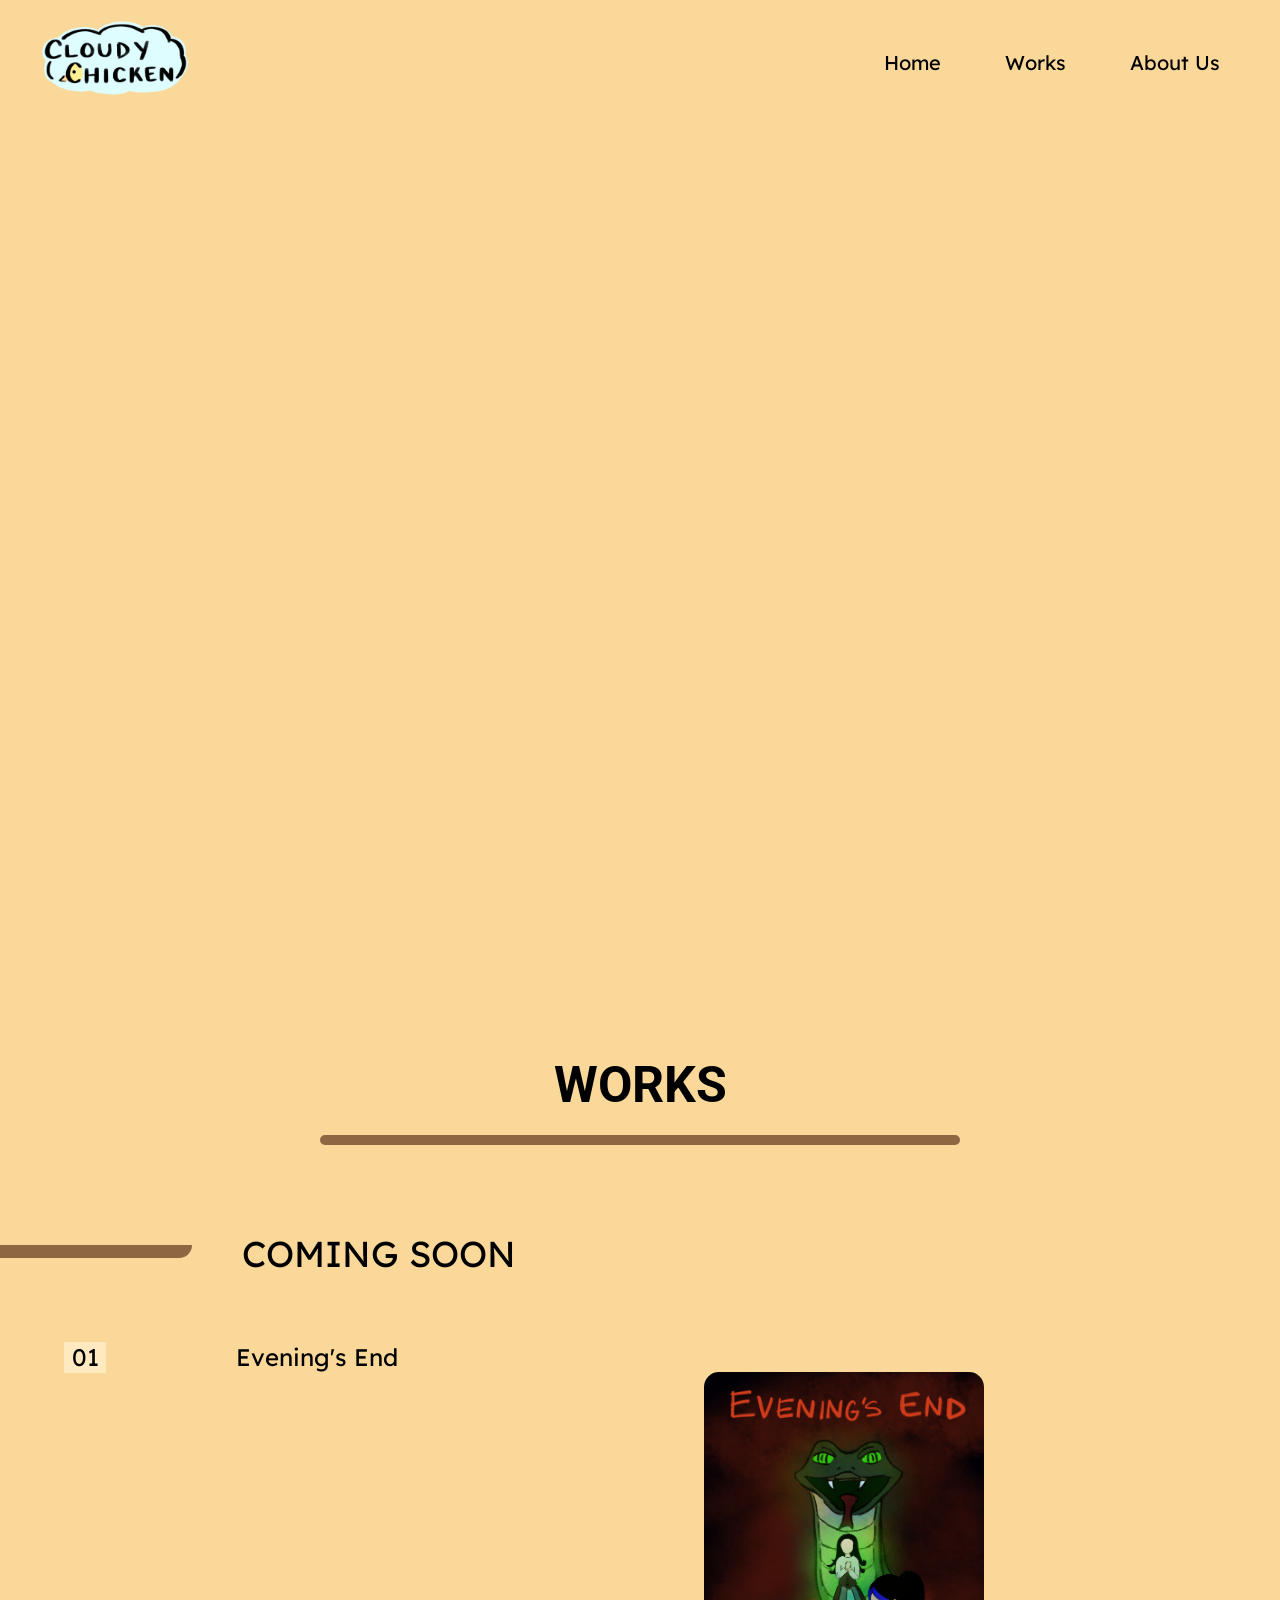
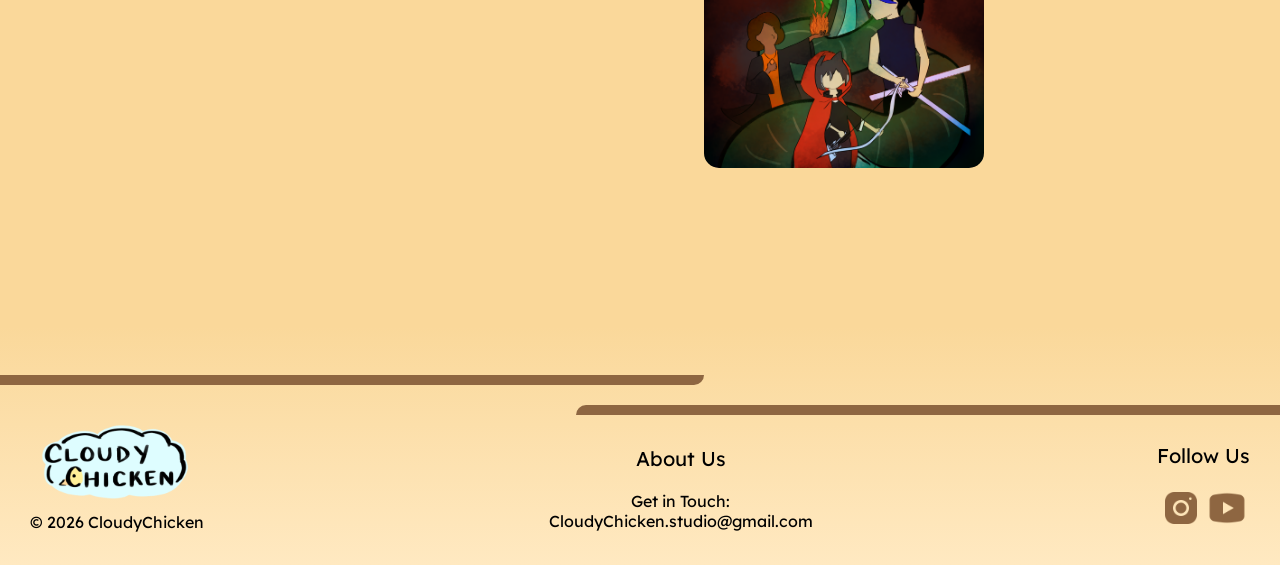
==== commit 08bf3ce4: "evening's end page outline" ====
--- a/index.html
+++ b/index.html
@@ -57,7 +57,7 @@
     </div>
   </section>
   <div class="footer-gradient">
-    <section>
+    <section class="section">
       <span class="footer-border-left"></span>
       <span class="footer-border-right"></span>
       <footer>
--- a/styles.css
+++ b/styles.css
@@ -259,7 +259,7 @@
   margin-bottom: 16px;
 }
 .poster{
-  width: 300px;
+  width: 280px;
   margin-top:auto;
   margin-bottom: auto;
   position: absolute;
@@ -268,10 +268,11 @@
 }
 .poster:hover{
   border: solid;
-  border-width: 15px;
+  border-width: 10px;
   border-radius: 15px;
   transform: scale(1.1,1.1);
   max-width: 300px;
+  border-color:#8E6641;
 }
 
 
@@ -284,7 +285,7 @@
   background-image: linear-gradient(#FAD89A, #FFE9C1);
   display: flex;
 }
-section{
+.footer-gradient > section{
   margin-top: 3rem;
   width: 100%;
 }
@@ -445,6 +446,7 @@
   }
   .footer-middle{
     order: 1;
+    margin-bottom: 10px;
   }
   .footer-aboutus{
     margin-top: 20px;
@@ -708,7 +710,7 @@
   display: flex;
   border-radius: 21px;
   margin: 50px 0px 0px 0px;
-  background: green;
+  /* background: green; */
   border-radius: 21px;    
   flex-direction: row;
   align-items: space-between;
@@ -793,10 +795,10 @@
 }
 
 .solo-container.selected {
-  border: 6px solid #8E6641; /* Change to desired border color on hover */
+  /* border: 6px solid #8E6641; Change to desired border color on hover */
   cursor: pointer;
   border-radius: 21px;
-  box-shadow: 0 4px 16px rgba(255, 137, 34, 0.4); /* Optional shadow for effect */
+  /* box-shadow: 0 4px 16px rgba(255, 137, 34, 0.4); Optional shadow for effect */
 }
 
 .solo-container.selected:hover{
@@ -1224,6 +1226,10 @@
   border: 2px solid #6A4624;
 }
 
+.mobile{
+  display:none;
+}
+
 /* FOOTER SECTION */
 /* .footer-gradient{
   background-image: linear-gradient(#FAD89A, #FFE9C1);
@@ -1352,9 +1358,7 @@
 
 /* TABLET */
 @media  (max-width:960px){
-  body{
-    color:purple;
-  }
+
  .prev{
     left: 0%; /* Position left for previous button */
    }
@@ -1373,6 +1377,10 @@
     justify-content: center;
   }
 
+  .pic{
+    width:50%;
+    margin:5%;
+  }
   .text{
     max-width: 78%;
   }
@@ -1433,9 +1441,7 @@
 }
 @media  (max-width:745px)
 {
-  body{
-    color:rgb(223, 63, 154);
-  }
+
   .thecard{
     min-width: 100px;
   }
@@ -1465,19 +1471,21 @@
 
  .carousel-container {
     -webkit-overflow-scrolling: touch; 
-    padding: 0 20px;
+    /* padding: 0 20px; */
     box-sizing: border-box;
   }
   .card {
-    min-width:96%;
-    flex: 0 0 80%; 
-    margin: 0 10px; 
+    min-width: 100%;
+    flex: 0 0 83%;
+    margin: 0 0px;
     position: relative;
     border-radius: 20px;
     overflow: hidden; 
+    row-gap: 0%;
+    padding: 0px;
   }
   .pic{
-    max-width: 175px;
+    max-width: 50%;
   }
   .image {
     width: 100%;
@@ -1488,24 +1496,34 @@
     
 
   /* Hide arrows on mobile */
-  .button.prev,
-  .button.next,
+  /* .button.prev,
+  .button.next {
+    display: none;
+  } */
+ 
+  
+
+
+}
+
+  /* MOBILE LAYOUT */
+
+
+/* MOBILE */
+@media (max-width:660px){
+ 
+
+  .desktop{
+    display:none;
+  }
+
+  .mobile{
+    display:block;
+  }
   .speech-bubble::before,
   .speech-bubble::after {
     display: none;
   }
-
-}
-
-  /* MOBILE LAYOUT */
-
-
-/* MOBILE */
-@media (max-width:660px){
-  body{
-    color:red;
-  }
-
   /* .main{
    display: flex; 
    flex-direction: column;
@@ -1525,7 +1543,7 @@
 .solo-container{
   flex-wrap: wrap;
   width: 100%;
-  background-color:#cebc9a;
+  background-color:#FFE9C1;
   flex-direction: row;
   align-items: center;
   justify-content: space-evenly;
@@ -1568,9 +1586,13 @@
   min-height:90px;
 }
 
-.speech-bubble{
-  margin-top:0px;
-  border-radius: 0 0 10px 10px;
+.thecard.flipped{
+  transform: none;
+}
+
+  .speech-bubble {
+    margin-top: 3px;
+    border-radius: 47px 47px 47px 47px;
 }
 
 .theback{
@@ -1593,7 +1615,7 @@
 
 .icons-container{
   flex-direction: column;
-  align-items: flex-start
+  align-items: flex-start;
 }
 
 .funfacts-container{
@@ -1605,23 +1627,40 @@
   flex-direction: column;
 }
 
-.group-test{
+/* .group-test{
   display: flex;
   flex-direction: column;
   align-items: center;
-}
+} */
 
 .social-icon{
   width: 40px;
   height: 40px;
 }
 
-.group-three{
+/* .group-three{
   flex-direction: column;
 }
 
 .group-one{
-  flex-direction: row;
+  flex-direction: column;
+ 
+} */
+
+
+
+.main-group {
+  flex-wrap: wrap; /* Ensures wrapping */
+}
+
+.group-one,
+.group-two {
+  flex: 1 1 50%; /* Still side by side */
+}
+
+.group-three {
+  flex: 1 1 100%; /* Moves it below */
+  order: 3; /* Ensures it is positioned last */
 }
 
 .id-title{
@@ -1632,7 +1671,7 @@
 }
 .button.prev,
 .button.next{
-  margin-top: 475px;
+  margin-top: 258px;
   display: block;
   font-size: 60px;
 }
@@ -1642,13 +1681,155 @@
 .button.next{
   margin-right: 20%;
 }
+
+.text > h2{
+  margin: 0;
+  font-size: 23px;
+  /* text-align: center; */
+}
+
+.blurb {
+  font-size: 13px;
+}
+}
+
+@media (max-width:585px){
+  id-name>h3 {
+    font-size: 28px;
+  }
+
+  .id-title{
+    font-size:24px;
+   } 
+
+ .issue{
+  font-size:18px;
+ }
+
+ .id-all {
+  width: 110px;
+  height: 125px;
+}
+.id-name>h3 {
+  font-size: 24px;
+}
+
+.roles-container > h5, .roles-container > h6 {
+  font-size:20px;
+  }
+  
+  .id-name > h6, .roles >h6, .funfacts > h6 {
+    font-size: 17px;
+  }
+
+    .tooltiptext{
+      margin: 0px;
+      padding: 0px;
+      font-size: 12px;
+      left: 492%;
+      width: 600%;
+      min-height: 43px;
+      top: 5%;
+  }
+  }
+
+
+/* MOBILE Large */
+@media (max-width:475px){
+  
+  .id-title{
+    font-size:25px;
+   } 
+
+ .issue{
+  font-size:20px;
+ }
+
+ .id-all {
+  width: 110px;
+  height: 125px;
+}
+
+.id-name>h3 {
+  font-size: 24px;
+}
+
+.pic{
+  max-width: 50%;
+}
+/* .main-group{
+  column-gap: 3%;
+} */
+
+.button.prev,
+.button.next{
+  margin-top: 266px;
+}
+.roles-container > h5, .roles-container > h6 {
+font-size:19px;
+}
+
+.id-name > h6, .roles >h6, .funfacts > h6 {
+  font-size: 17px;
+}
+.tooltiptext{
+margin:4px;
+padding:2px;
+font-size:10px;
+left:400%;
+width:500%;
+}
+.quote{
+  font-size:14px;
+}
+}
+
+@media (max-width:450px){
+  .tooltiptext{
+    padding: 1px;
+    font-size: 12px;
+    left: 410%;
+    width: 519%;
+    min-height: 40px;
+    top: 5%;
+  }
+
+  
+}
+
+@media(max-width:390px){
+  .id-name>h3 {
+    font-size: 19px;
+}
+
+.tooltiptext{
+  left: 373%;
+  width: 432%;
+}
+
+.id-title {
+  font-size: 22px;
+}
+
+.issue {
+  font-size: 17px;
+}
+.roles-container > h5, .roles-container > h6 {
+  font-size: 16px;
+}
+
 }
 
 /* Middle Mobile */
 @media (max-width: 375px){
+  
+  
   .indicator-container{
     margin-top: 30px;
   }
+  .button.next {
+    margin-right: 20%;
+}
   .button.prev,
   .button.next{
     margin-top: 555px;
@@ -1661,20 +1842,86 @@
   .button.next{
     margin-right: 18%;
   }
+
+  .id-title{
+    font-size:22px;
+   } 
+
+ .issue{
+  font-size:17px;
+ }
+
+ .id-all {
+  width: 90px;
+  height: 90px;
+}
+
+.social-icon {
+  width: 30px;
+  height: 30px;
+}
+.id-name>h3 {
+  font-size: 19px;
+}
+
+.main-group{
+  column-gap: 3%;
+}
+
+.roles-container > h5, .roles-container > h6 {
+font-size:15px;
+}
+
+.id-name > h6, .roles >h6, .funfacts > h6 {
+  font-size: 15px;
+}
+.tooltiptext{
+margin:0px;
+padding:0px;
+font-size:9px;
+left:450%;
+width:600%;
+min-height: 30px;
+top: 5%;
+
+}
+
+.tooltip {
+  width: 30px;
+  height: 30px;
+}
+.quote{
+  font-size:14px;
+}
+
+.text > h2 {
+  margin: 0;
+  font-size: 20px;
+}
+
+.blurb {
+font-size: 10px;
+}
+
+.pic{
+  max-width: 50%;
+}
+.button.prev,
+.button.next{
+  margin-top: 211px;
+}
 }
 
 
 /* Extra SMALL MOBILE */
 @media (max-width:320px){
-  body{
-    color:orange;
-  }
+
   .indicator-container{
     margin-top: 30px;
   }
   .button.prev,
   .button.next{
-    margin-top: 666px;
+    margin-top: 217px;
     display: block;
     font-size: 60px;
   }
@@ -1685,13 +1932,56 @@
     margin-right: 15%;
   }
 
-  .id-title{
-    font-size:20px;
-   } 
-
- .issue{
-  font-size:20px;
- }
-}
-
-
+  .id-title {
+    font-size: 15px;}
+
+ .issue {
+    font-size: 14px;
+  }
+
+ 
+
+  .id-name > h6, .roles >h6, .funfacts > h6 {
+      font-size: 12px;
+  }
+
+  .id-name>h3 {
+    font-size: 12px;
+}
+
+.tooltiptext{
+  padding: 0px 5px 0px 5px;
+  font-size: 9px;
+  left: 405%;
+  width: 480%;
+}
+
+.quote {
+  font-size: 11px;
+}
+
+.text > h2{
+  font-size: 12px;
+}
+
+
+}
+
+/* ------------------------------------------------------------------- */
+/* Evening's End Page Styles Starts Here */
+
+/* Evening's End Hero Section */
+.EE-Title{
+  font-weight: 600;
+  /* letter-spacing: 5px; */
+  /* font-size: 50px; */
+}
+.EE-Video{
+  width: 900px;
+  height: 500px;
+  margin-top:20px;
+  border-radius: 30px;
+}
+.character-img{
+  width: 500px;
+}
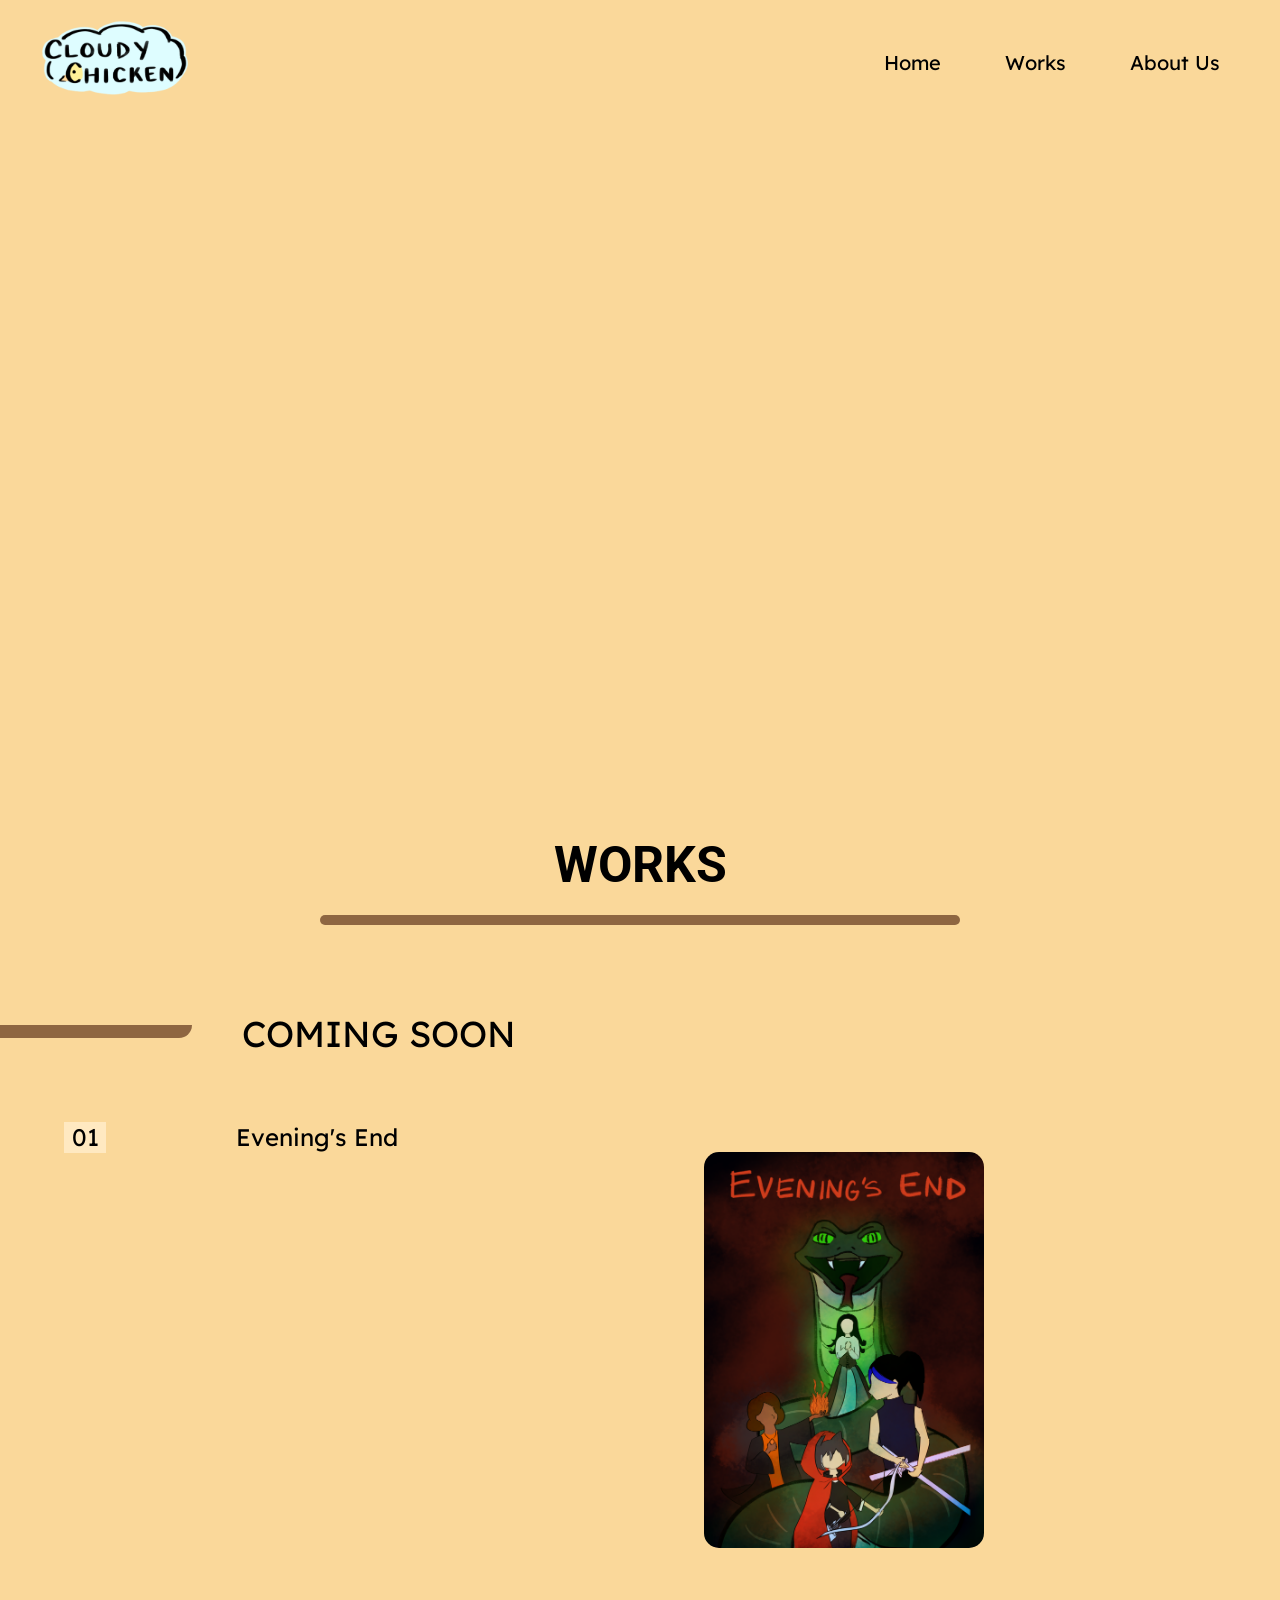
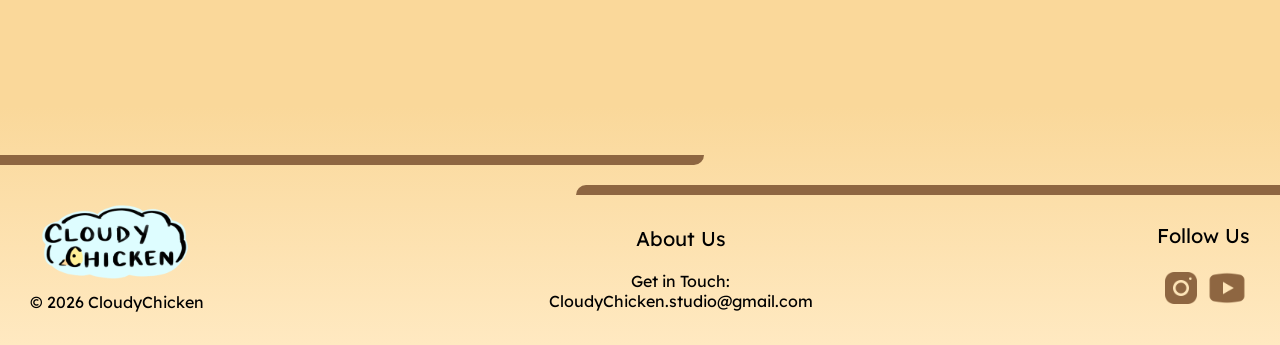
==== commit 52d320dd: "homepage video change and general evening page styles" ====
--- a/index.html
+++ b/index.html
@@ -38,7 +38,7 @@
     </nav>
   </header>
   <video playsinline autoplay loop muted>
-    <source src="HomepageAssets/HeroVideo.mp4" type="video/mp4">
+    <source src="HomepageAssets/herointro.mp4" type="video/mp4">
   </video>
   <section class="work-section">
     <h1 class="home-works">WORKS</h1>
--- a/styles.css
+++ b/styles.css
@@ -179,11 +179,13 @@
   position: relative;
   top: 0;
   left: 0;
-  width: 100%;
-  height: 100vh; /* Video fills the entire viewport height (hero section) */
+  width: 90%;
+  height: 680px;
   object-fit: cover; /* Ensures the video covers the screen without distortion */
   z-index: -1; 
-}
+  border-radius: 30px;
+}
+
 /* Hero section styles end here */
 
 /* ------------------------------------------------------------------- */
@@ -628,6 +630,7 @@
   line-height: 1.4; /* Improves readability */
   word-wrap: break-word;
   overflow-wrap: break-word; /* Ensures text doesn't overflow */
+  font-weight: 300;
 }
 
 /* Navigation Buttons */
@@ -979,6 +982,7 @@
 
 .quote{
   grid-column: 2 / span 2;
+  font-weight: 300;
 }
 
 /* .group-three, .main-divider,.group-one{
@@ -1984,4 +1988,36 @@
 }
 .character-img{
   width: 500px;
+}
+.bg-img{
+  width: 500px;
+  /* height: 350px; */
+}
+.synopsis{
+  background-color: #FFE9C1;
+  width: 80rem;
+  align-items: center;
+  margin-top: 2rem;
+  border: solid #8E6641;
+  border-width: 5px;
+  border-radius: 40px;
+  display: flex;
+  flex-direction: column;
+}
+.synopsis-title{
+  font-size: 34px;
+  font-weight: 600;
+}
+.synopsis-text{
+  font-size: 24px;
+  font-weight: 300;
+  width: 76rem;
+  text-align: left;
+  margin-bottom: 4rem;
+  margin-top: 0px;
+}
+.evening-content{
+  display: flex;
+  align-items: center;
+  flex-direction: column;
 }
